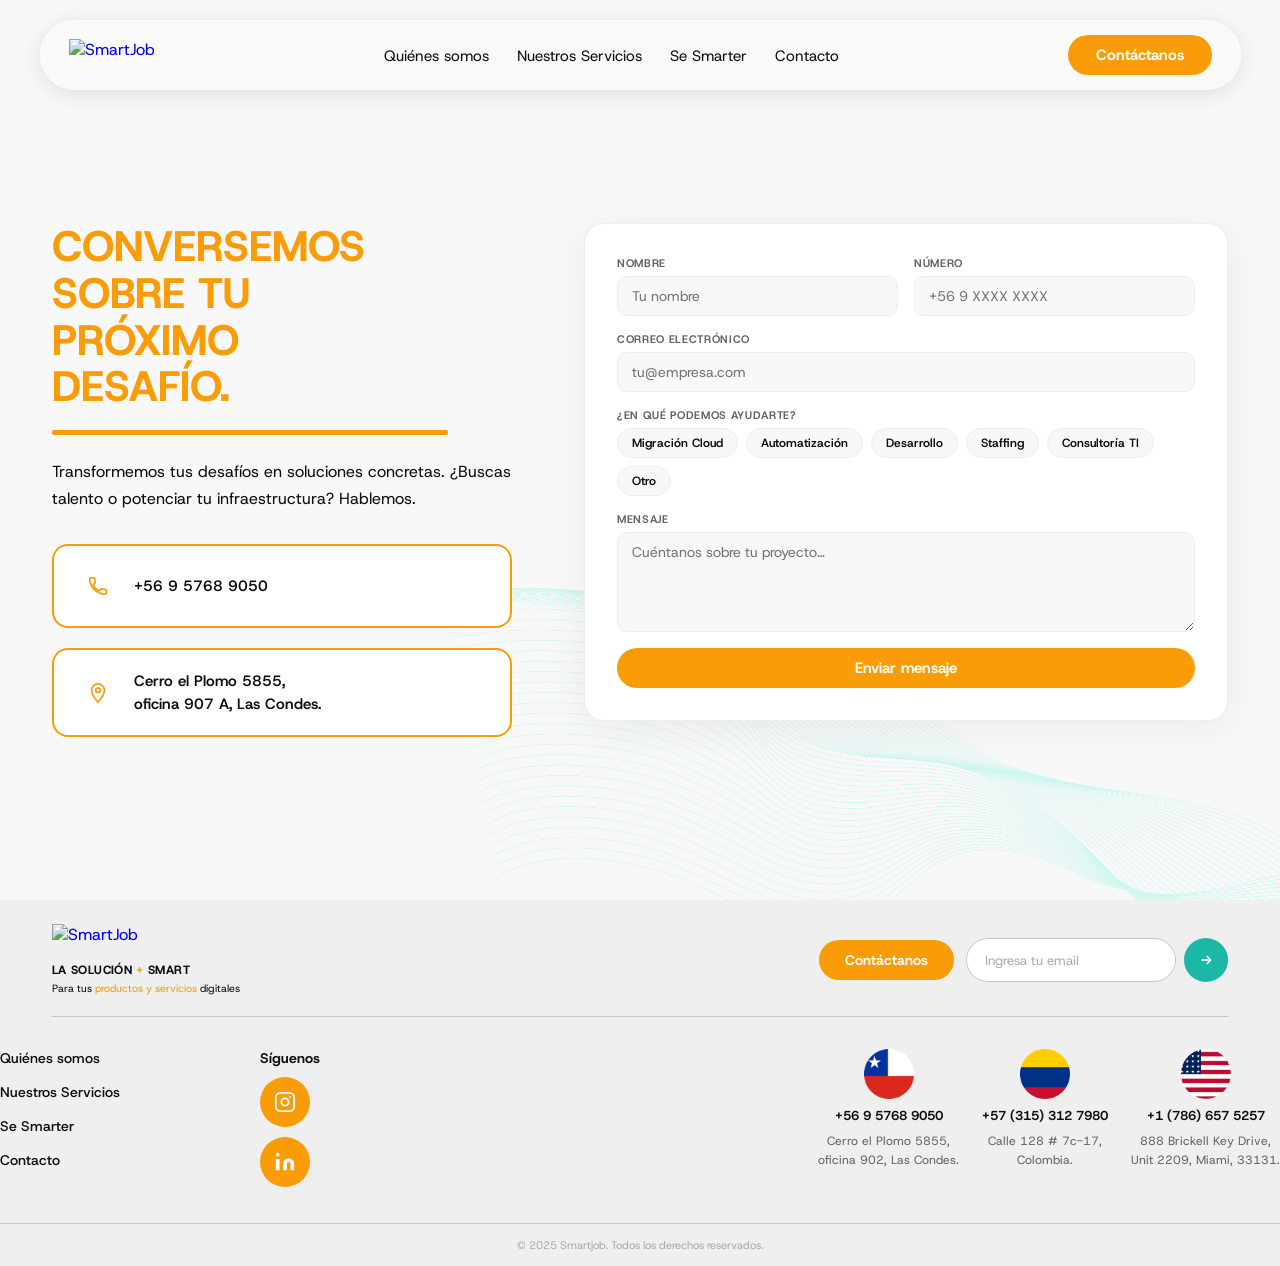
==== contacto.html @ ccac0237 "Reemplaza logo Smartjob por versión vectorizada en todas las páginas Co-Authored-By: Claude Sonnet 4" ====
<!DOCTYPE html>
<html lang="es">
<head>
  <meta charset="UTF-8" />
  <meta name="viewport" content="width=device-width, initial-scale=1.0" />
  <title>Contacto — Smartjob</title>
  <link rel="preconnect" href="https://fonts.googleapis.com" />
  <link rel="preconnect" href="https://fonts.gstatic.com" crossorigin />
  <link href="https://fonts.googleapis.com/css2?family=Host+Grotesk:wght@400;500;600;700;800&family=Montserrat:wght@600;700&display=swap" rel="stylesheet" />
  <link rel="icon" type="image/svg+xml" href="assets/img/smartjob%20logo%201%20%5BVectorized%5D.svg" />
  <link rel="stylesheet" href="css/style.css" />
</head>
<body>

  <!-- ══ NAV ══ -->
  <header class="nav-wrapper">
    <nav class="nav-pill scrolled" id="navbar">
      <a href="index.html" class="logo-link">
        <img src="assets/img/smartjob%20logo%201%20%5BVectorized%5D.svg" alt="SmartJob" class="logo-img" />
      </a>
      <ul class="nav-links">
        <li><a href="index.html#quienes" class="nav-a">Quiénes somos</a></li>
        <li><a href="servicios.html"       class="nav-a">Nuestros Servicios</a></li>
        <li><a href="se-smarter.html"     class="nav-a">Se Smarter</a></li>
        <li><a href="contacto.html"        class="nav-a fw-700 c-orange">Contacto</a></li>
      </ul>
      <a href="contacto.html" class="btn-orange">Contáctanos</a>
      <button class="hamburger" id="menu-toggle" aria-label="Menú">
        <span></span><span></span><span></span>
      </button>
    </nav>
  </header>

  <div class="mobile-menu" id="mobile-menu" hidden>
    <a href="index.html#quienes"  class="mobile-a">Quiénes somos</a>
    <a href="servicios.html"       class="mobile-a">Nuestros Servicios</a>
    <a href="se-smarter.html"     class="mobile-a">Se Smarter</a>
    <a href="contacto.html"        class="mobile-a c-orange fw-700">Contacto</a>
    <a href="contacto.html"        class="btn-orange">Contáctanos</a>
  </div>

  <!-- ══ CONTACTO MAIN ════════════════════════════════════════
       Figma: 188:75 — Contacto (1440×1370)
       Two-column: left info + right form
  ═══════════════════════════════════════════════════════════ -->
  <main class="contacto-page">
    <img src="assets/img/hero-deco-teal.png" class="contacto-wave contacto-wave--teal" alt="" aria-hidden="true" />

    <div class="contacto-inner container">
      <div class="contacto-grid">

        <!-- Columna izquierda: título + datos -->
        <div class="contacto-left">
          <h1 class="section-title reveal">
            CONVERSEMOS<br>SOBRE TU<br>PRÓXIMO<br>DESAFÍO.
          </h1>
          <div class="orange-rule reveal"></div>
          <p class="body-text reveal">
            Transformemos tus desafíos en soluciones concretas.
            ¿Buscas talento o potenciar tu infraestructura? Hablemos.
          </p>

          <div class="contact-info-cards reveal">
            <div class="contact-info-card">
              <div class="contact-card-icon">
                <svg viewBox="0 0 24 24" fill="none" width="22" height="22">
                  <path d="M6.6 10.8c1.4 2.8 3.8 5.1 6.6 6.6l2.2-2.2c.3-.3.7-.4 1-.2 1.1.4 2.3.6 3.6.6.6 0 1 .4 1 1V20c0 .6-.4 1-1 1C10.6 21 3 13.4 3 4c0-.6.4-1 1-1h3.5c.6 0 1 .4 1 1 0 1.3.2 2.5.6 3.6.1.3 0 .7-.2 1L6.6 10.8z" stroke="#F99C08" stroke-width="1.8" stroke-linecap="round" stroke-linejoin="round"/>
                </svg>
              </div>
              <span class="contact-card-text">+56 9 5768 9050</span>
            </div>
            <div class="contact-info-card">
              <div class="contact-card-icon">
                <svg viewBox="0 0 24 24" fill="none" width="22" height="22">
                  <path d="M12 2C8.13 2 5 5.13 5 9c0 5.25 7 13 7 13s7-7.75 7-13c0-3.87-3.13-7-7-7zm0 9.5c-1.38 0-2.5-1.12-2.5-2.5S10.62 6.5 12 6.5s2.5 1.12 2.5 2.5S13.38 11.5 12 11.5z" stroke="#F99C08" stroke-width="1.8" stroke-linecap="round" stroke-linejoin="round"/>
                </svg>
              </div>
              <span class="contact-card-text">Cerro el Plomo 5855,<br>oficina 907 A, Las Condes.</span>
            </div>
          </div>
        </div>

        <!-- Columna derecha: formulario -->
        <div class="contacto-form-wrap reveal">
          <div class="form-card">
            <form id="contact-form">

              <div class="field-row">
                <div class="field">
                  <label class="label">Nombre</label>
                  <input type="text" class="input" placeholder="Tu nombre" />
                </div>
                <div class="field">
                  <label class="label">Número</label>
                  <input type="tel" class="input" placeholder="+56 9 XXXX XXXX" />
                </div>
              </div>

              <div class="field">
                <label class="label">Correo electrónico</label>
                <input type="email" class="input" placeholder="tu@empresa.com" />
              </div>

              <div class="field">
                <label class="label">¿En qué podemos ayudarte?</label>
                <div class="checkbox-grid">
                  <label class="chip"><input type="checkbox" hidden /><span>Migración Cloud</span></label>
                  <label class="chip"><input type="checkbox" hidden /><span>Automatización</span></label>
                  <label class="chip"><input type="checkbox" hidden /><span>Desarrollo</span></label>
                  <label class="chip"><input type="checkbox" hidden /><span>Staffing</span></label>
                  <label class="chip"><input type="checkbox" hidden /><span>Consultoría TI</span></label>
                  <label class="chip"><input type="checkbox" hidden /><span>Otro</span></label>
                </div>
              </div>

              <div class="field">
                <label class="label">Mensaje</label>
                <textarea class="input textarea" placeholder="Cuéntanos sobre tu proyecto…"></textarea>
              </div>

              <button type="submit" class="btn-orange btn-full">Enviar mensaje</button>

            </form>
          </div>
        </div>

      </div>
    </div>
  </main>

  <!-- ══ FOOTER ══ -->
  <footer class="footer-v2">

    <div class="fv2-top">
      <div class="container fv2-top-inner">

        <!-- Logo + tagline -->
        <div class="fv2-logo-block">
          <a href="index.html" class="fv2-logo-link">
            <img src="assets/img/smartjob%20logo%201%20%5BVectorized%5D.svg" alt="SmartJob" class="fv2-logo-img" />
          </a>
          <p class="fv2-tagline1">LA SOLUCIÓN <span class="c-orange">+</span> SMART</p>
          <p class="fv2-tagline2">Para tus <span class="c-orange">productos y servicios</span> digitales</p>
        </div>

        <!-- Contáctanos + email -->
        <div class="fv2-actions">
          <a href="contacto.html" class="fv2-btn-contacta">Contáctanos</a>
          <form class="fv2-email-form" id="newsletter-form">
            <input type="email" placeholder="Ingresa tu email" />
            <button type="submit" aria-label="Enviar">
              <svg viewBox="0 0 24 24" fill="none" stroke="currentColor" stroke-width="2.5" width="16" height="16"><line x1="5" y1="12" x2="19" y2="12"/><polyline points="13 6 19 12 13 18"/></svg>
            </button>
          </form>
        </div>

      </div>
    </div>

    <div class="fv2-divider"></div>

    <div class="container fv2-bottom">

      <!-- Nav -->
      <nav class="fv2-nav">
        <a href="index.html#quienes">Quiénes somos</a>
        <a href="servicios.html">Nuestros Servicios</a>
        <a href="se-smarter.html">Se Smarter</a>
        <a href="contacto.html">Contacto</a>
      </nav>

      <!-- Síguenos -->
      <div class="fv2-social">
        <p class="fv2-siguenos">Síguenos</p>
        <a href="https://www.instagram.com/smartjob_ti/" target="_blank" rel="noopener" aria-label="Instagram" class="fv2-social-btn">
          <svg viewBox="0 0 24 24" fill="none" stroke="currentColor" stroke-width="2" width="22" height="22"><rect x="2" y="2" width="20" height="20" rx="5"/><circle cx="12" cy="12" r="4"/><circle cx="17.5" cy="6.5" r="1" fill="currentColor" stroke="none"/></svg>
        </a>
        <a href="https://www.linkedin.com/company/smartjob-tech/posts/?feedView=all" target="_blank" rel="noopener" aria-label="LinkedIn" class="fv2-social-btn">
          <svg viewBox="0 0 24 24" fill="currentColor" width="22" height="22"><path d="M16 8a6 6 0 0 1 6 6v7h-4v-7a2 2 0 0 0-2-2 2 2 0 0 0-2 2v7h-4v-7a6 6 0 0 1 6-6z"/><rect x="2" y="9" width="4" height="12"/><circle cx="4" cy="4" r="2"/></svg>
        </a>
      </div>

      <!-- Oficinas -->
      <div class="fv2-offices">
        <div class="fv2-office">
          <img src="assets/img/Mask group.png" alt="Chile" class="fv2-flag" />
          <p class="fv2-phone">+56 9 5768 9050</p>
          <p class="fv2-addr">Cerro el Plomo 5855,<br>oficina 902, Las Condes.</p>
        </div>
        <div class="fv2-office">
          <img src="assets/img/Mask group-2.png" alt="Colombia" class="fv2-flag" />
          <p class="fv2-phone">+57 (315) 312 7980</p>
          <p class="fv2-addr">Calle 128 # 7c-17,<br>Colombia.</p>
        </div>
        <div class="fv2-office">
          <img src="assets/img/Mask group-1.png" alt="USA" class="fv2-flag" />
          <p class="fv2-phone">+1 (786) 657 5257</p>
          <p class="fv2-addr">888 Brickell Key Drive,<br>Unit 2209, Miami, 33131.</p>
        </div>
      </div>

    </div>

    <div class="fv2-copy">
      <div class="container">
        <p>© 2025 Smartjob. Todos los derechos reservados.</p>
      </div>
    </div>

  </footer>

  <script src="js/main.js"></script>
</body>
</html>
---- css/style.css ----
/* ═══════════════════════════════════════════════════════════
   Smartjob.cl — Fiel al diseño Figma WIREFRAME 188:5
   Tokens: Host Grotesk + Montserrat | #F99C08 | #1BB9A5
   ═══════════════════════════════════════════════════════════ */

/* ─── Reset ─── */
*, *::before, *::after { box-sizing: border-box; margin: 0; padding: 0; }
html { scroll-behavior: smooth; }
body {
  font-family: 'Host Grotesk', sans-serif;
  color: #0F0F0F;
  background: #fff;
  overflow-x: hidden;
}
img { display: block; max-width: 100%; }
a { text-decoration: none; }
ul { list-style: none; }
::selection { background: #F99C08; color: #fff; }

/* ─── Tokens ─── */
:root {
  --orange:   #F99C08;
  --teal:     #1BB9A5;
  --dark:     #0F0F0F;
  --muted:    #646466;
  --offwhite: #F8F8F8;
  --border:   #EEEEEE;
}

/* ─── Utilities ─── */
.c-orange  { color: var(--orange); }
.c-teal    { color: var(--teal); }
.fw-700    { font-weight: 700; }
.fw-800    { font-weight: 800; }
.text-center { text-align: center; }

/* ─── Container ─── */
.container {
  max-width: 1336px;
  margin-inline: auto;
  padding-inline: 52px;
}
@media (max-width: 768px) {
  .container { padding-inline: 20px; }
}

/* ─── Section ─── */
.section { padding-block: 56px; }
.section--offwhite { background: var(--offwhite); }
.section--partners { padding-block: 60px; }
.section--conectemos { padding-block: 60px; }

/* ─── Orange rule ─── */
.orange-rule {
  width: 396px;
  max-width: 100%;
  height: 5px;
  background: var(--orange);
  border-radius: 2px;
  margin-block: 20px 24px;
}

/* ─── Section title: Host Grotesk ExtraBold 800 48px ─── */
.section-title {
  font-family: 'Host Grotesk', sans-serif;
  font-weight: 800;
  font-size: clamp(28px, 3.33vw, 48px);
  line-height: 1.1;
  text-transform: uppercase;
  color: var(--orange);
}

/* ─── Body text ─── */
.body-text {
  font-family: 'Host Grotesk', sans-serif;
  font-weight: 400;
  font-size: clamp(15px, 1.25vw, 18px);
  color: var(--dark);
  line-height: 1.65;
}

/* ══════════════════════════════════════════════════════════
   BUTTONS
══════════════════════════════════════════════════════════ */
.btn-orange {
  display: inline-flex;
  align-items: center;
  justify-content: center;
  background: var(--orange);
  color: #fff;
  font-family: 'Host Grotesk', sans-serif;
  font-weight: 700;
  font-size: 15px;
  padding: 10px 28px;
  border-radius: 100px;
  border: none;
  cursor: pointer;
  white-space: nowrap;
  transition: background .2s, transform .2s, box-shadow .2s;
}
.btn-orange:hover {
  background: #D1830A;
  transform: translateY(-2px);
  box-shadow: 0 6px 20px rgba(249,156,8,.35);
}
.btn-full { width: 100%; }

.btn-white-pill {
  display: inline-flex;
  align-items: center;
  justify-content: center;
  background: #fff;
  color: var(--dark);
  font-family: 'Host Grotesk', sans-serif;
  font-weight: 700;
  font-size: 14px;
  padding: 8px 24px;
  border-radius: 100px;
  border: none;
  cursor: pointer;
  transition: background .2s, color .2s;
  align-self: flex-start;
}
.btn-white-pill:hover { background: var(--dark); color: #fff; }

.btn-orange-outline {
  display: inline-flex;
  align-items: center;
  justify-content: center;
  background: transparent;
  color: #fff;
  font-family: 'Host Grotesk', sans-serif;
  font-weight: 700;
  font-size: 15px;
  padding: 10px 28px;
  border-radius: 100px;
  border: 2px solid #fff;
  cursor: pointer;
  white-space: nowrap;
  transition: background .2s, color .2s;
}
.btn-orange-outline:hover { background: #fff; color: var(--dark); }

/* ══════════════════════════════════════════════════════════
   NAV — pill flotante, frosted glass
   Figma: w=1201, h=70, y=36, r=100px, fill=rgba(255,255,255,0.2)
══════════════════════════════════════════════════════════ */
.nav-wrapper {
  position: fixed;
  top: 0; left: 0; right: 0;
  z-index: 100;
  display: flex;
  justify-content: center;
  padding-top: 20px;
  pointer-events: none;
}
.nav-pill {
  pointer-events: all;
  display: flex;
  align-items: center;
  gap: 32px;
  width: min(1201px, calc(100% - 48px));
  height: 70px;
  padding-inline: 28px;
  background: rgba(255,255,255,.20);
  backdrop-filter: blur(12px);
  -webkit-backdrop-filter: blur(12px);
  border-radius: 100px;
  border: 1px solid rgba(255,255,255,.50);
  box-shadow: 0 4px 24px rgba(0,0,0,.10);
  transition: background .3s, box-shadow .3s;
}
.nav-pill.scrolled {
  background: rgba(255,255,255,.96);
  box-shadow: 0 4px 32px rgba(0,0,0,.14);
}

/* Logo */
.logo-link { display: flex; align-items: center; flex-shrink: 0; }
.logo-img  { height: 32px; width: auto; display: block; }

/* Nav links */
.nav-links {
  display: flex;
  align-items: center;
  gap: 28px;
  flex: 1;
  justify-content: center;
}
.nav-a {
  font-family: 'Host Grotesk', sans-serif;
  font-size: 15px;
  font-weight: 400;
  color: var(--dark);
  transition: color .2s;
  white-space: nowrap;
}
.nav-a:hover { color: var(--orange); }

/* Hamburger */
.hamburger {
  display: none;
  flex-direction: column;
  justify-content: center;
  align-items: center;
  gap: 5px;
  background: none;
  border: none;
  cursor: pointer;
  padding: 4px;
  margin-left: auto;
}
.hamburger span {
  display: block;
  width: 22px; height: 2px;
  background: var(--dark);
  border-radius: 2px;
  transition: all .3s;
}

/* ══════════════════════════════════════════════════════════
   MOBILE MENU
══════════════════════════════════════════════════════════ */
.mobile-menu {
  position: fixed;
  top: 0; left: 0; right: 0;
  z-index: 99;
  background: rgba(255,255,255,.97);
  backdrop-filter: blur(16px);
  padding: 100px 24px 32px;
  display: flex;
  flex-direction: column;
  gap: 20px;
  box-shadow: 0 8px 32px rgba(0,0,0,.12);
}
.mobile-menu[hidden] { display: none; }
.mobile-a {
  font-family: 'Host Grotesk', sans-serif;
  font-size: 18px;
  font-weight: 600;
  color: var(--dark);
  transition: color .2s;
}
.mobile-a:hover { color: var(--orange); }

/* ══════════════════════════════════════════════════════════
   HERO — Inicio (1440×4589)
   Waves son PNG/RGBA transparentes — no necesitan blend mode
   Contenido en el lado derecho, empieza en 46.9% del canvas
══════════════════════════════════════════════════════════ */
.hero {
  position: relative;
  min-height: 100vh;
  background: #fff;
  overflow: hidden;
  display: flex;
  align-items: center;
}

/* Waves — PNG transparentes, se posicionan como en Figma */
.hero-wave {
  position: absolute;
  pointer-events: none;
  /* Sin mix-blend-mode: las imágenes son RGBA con fondo transparente */
}
/* Orange wave: x=-134, y=19, w=1643 → porcentaje de 1440px */
.hero-wave--orange {
  left: -9.3%;
  top: 1.9%;
  width: 114%;
  height: auto;
  opacity: .9;
}
/* Teal wave: x=-269, y=490, w=1818 */
.hero-wave--teal {
  left: -18.7%;
  top: 50%;
  width: 126%;
  height: auto;
  opacity: .85;
}

/* Hero content: x=676/1440 = 46.9% */
.hero-content {
  position: relative;
  z-index: 2;
  margin-left: 46.9%;
  padding: 130px 52px 64px 48px;
  max-width: 760px;
}

/* Orange rule: w=540, h=5 */
.hero-rule {
  width: 540px;
  max-width: 100%;
  height: 5px;
  background: var(--orange);
  border-radius: 2px;
  margin-bottom: 24px;
}

/* Headline: Host Grotesk ExtraBold 800, 48px, uppercase */
.hero-h1 {
  font-family: 'Host Grotesk', sans-serif;
  font-weight: 800;
  font-size: clamp(32px, 3.33vw, 48px);
  line-height: 1.1;
  color: var(--dark);
  text-transform: uppercase;
  margin-bottom: 24px;
}

/* Sub: Host Grotesk Regular 400, 24px */
.hero-sub {
  font-family: 'Host Grotesk', sans-serif;
  font-weight: 400;
  font-size: clamp(16px, 1.67vw, 24px);
  color: var(--dark);
  line-height: 1.5;
  margin-bottom: 32px;
}

/* Down-arrow indicator */
.hero-arrow {
  position: absolute;
  bottom: 36px;
  left: 50%;
  transform: translateX(-50%);
  animation: bounce 2s ease-in-out infinite;
  z-index: 3;
}
@keyframes bounce {
  0%, 100% { transform: translateX(-50%) translateY(0); }
  50%       { transform: translateX(-50%) translateY(8px); }
}

/* ══════════════════════════════════════════════════════════
   PAGE HERO — páginas internas (servicios.html)
══════════════════════════════════════════════════════════ */
.page-hero {
  position: relative;
  min-height: 52vh;
  background: #fff;
  overflow: hidden;
  display: flex;
  align-items: center;
  padding-top: 110px;
  padding-bottom: 60px;
}
.page-hero-wave {
  position: absolute;
  pointer-events: none;
  height: 140%;
  width: auto;
}
.page-hero-wave--orange {
  left: -8%;
  top: -20%;
  opacity: .85;
}
.page-hero-wave--teal {
  right: -8%;
  bottom: -20%;
  opacity: .75;
}
.page-hero-content {
  position: relative;
  z-index: 2;
  background: rgba(255,255,255,.55);
  backdrop-filter: blur(14px);
  -webkit-backdrop-filter: blur(14px);
  border-radius: 20px;
  padding: 40px 52px;
}
.page-hero-content .hero-h1 { margin-bottom: 16px; }
.page-hero-content .hero-sub { margin-bottom: 0; }

/* ══════════════════════════════════════════════════════════
   STATS — ¿Por qué elegirnos?
   Montserrat Bold 700, 90px, orange
══════════════════════════════════════════════════════════ */
.stats-grid {
  display: grid;
  grid-template-columns: repeat(4, 1fr);
  gap: 32px;
  margin-top: 56px;
}
.stat { text-align: left; }
.stat-num {
  font-family: 'Montserrat', sans-serif;
  font-weight: 700;
  font-size: clamp(52px, 6.25vw, 90px);
  color: var(--orange);
  line-height: 1;
  margin-bottom: 12px;
}
.stat-label {
  font-family: 'Montserrat', sans-serif;
  font-weight: 600;
  font-size: clamp(13px, 1.2vw, 18px);
  color: var(--dark);
  line-height: 1.35;
}

/* ══════════════════════════════════════════════════════════
   SERVICE CARDS — 392×549px, r=30px
   White top + orange bottom with scallop concave arch
══════════════════════════════════════════════════════════ */
.cards-grid {
  display: grid;
  grid-template-columns: repeat(3, 1fr);
  gap: 40px;
  margin-top: 48px;
}
.svc-card {
  border: 1px solid var(--orange);
  border-radius: 30px;
  overflow: hidden;
  background: #fff;
  box-shadow: 0 4px 4px rgba(0,0,0,.25);
  display: flex;
  flex-direction: column;
  transition: transform .3s, box-shadow .3s;
}
.svc-card:hover {
  transform: translateY(-6px);
  box-shadow: 0 12px 32px rgba(249,156,8,.20);
}

/* White top: ~110px */
.card-top {
  background: #fff;
  min-height: 110px;
  padding: 20px 24px 16px;
  display: flex;
  align-items: center;
  justify-content: space-between;
}
.svc-name {
  font-family: 'Host Grotesk', sans-serif;
  font-weight: 800;
  font-size: 28px;
  line-height: 1.15;
  color: var(--dark);
}
.card-deco {
  width: 56px; height: 56px;
  border-radius: 50%;
  display: flex;
  align-items: center;
  justify-content: center;
  flex-shrink: 0;
}
.card-deco--1 { background: rgba(249,156,8,.10); }
.card-deco--2 { background: rgba(27,185,165,.10); }
.card-deco--3 { background: rgba(249,156,8,.10); }

/* Orange bottom with scallop (convex arch of white at top) */
.card-bottom {
  flex: 1;
  background: var(--orange);
  display: flex;
  flex-direction: column;
  padding-bottom: 28px;
}
.card-bottom::before {
  content: '';
  display: block;
  height: 70px;
  background: #fff;
  border-radius: 0 0 50% 50% / 0 0 60px 60px;
  margin-bottom: -1px;
  flex-shrink: 0;
}
.card-text {
  font-family: 'Host Grotesk', sans-serif;
  font-weight: 700;
  font-size: 15px;
  color: #fff;
  line-height: 1.5;
  padding: 12px 24px 20px;
  flex: 1;
}
.card-bottom .btn-white-pill { margin-inline: 24px; }

/* ══════════════════════════════════════════════════════════
   SERVICES GRID — index.html
══════════════════════════════════════════════════════════ */
.services-grid {
  display: flex;
  gap: 24px;
  justify-content: space-between;
  flex-wrap: wrap;
  margin-top: 48px;
}
.service-card {
  flex: 1 1 calc(33.333% - 24px);
  max-width: 380px;
  background: #fff;
  border-radius: 30px;
  overflow: hidden;
  box-shadow: 0 4px 4px rgba(0,0,0,.25);
  display: flex;
  flex-direction: column;
  transition: transform .3s, box-shadow .3s;
  padding: 28px 28px 28px;
}
.service-card:hover {
  transform: translateY(-6px);
  box-shadow: 0 12px 32px rgba(249,156,8,.20);
}
.svc-card-icon-wrap {
  width: 60px;
  height: 60px;
  background: var(--orange);
  border-radius: 16px;
  display: flex;
  align-items: center;
  justify-content: center;
  padding: 13px;
  margin-bottom: 20px;
  flex-shrink: 0;
}
.svc-card-icon-wrap img {
  width: 100%;
  height: 100%;
  object-fit: contain;
  filter: brightness(0) invert(1);
}
.service-card-img {
  width: 100%;
  max-width: 320px;
  height: auto;
  margin: 0 auto 20px;
  display: block;
}
.service-header {
  display: flex;
  align-items: center;
  gap: 18px;
  margin-bottom: 16px;
}
.service-icon {
  width: 56px;
  height: 56px;
  flex-shrink: 0;
}
.service-title {
  font-family: 'Host Grotesk', sans-serif;
  font-weight: 800;
  font-size: 26px;
  color: var(--dark);
  margin: 0 0 14px;
}
.service-desc {
  font-family: 'Host Grotesk', sans-serif;
  font-weight: 400;
  font-size: 15px;
  color: var(--dark);
  line-height: 1.55;
  margin: 0 0 24px;
  flex: 1;
}
.service-card .btn-orange {
  align-self: flex-start;
}

@media (max-width: 1120px) {
  .service-card { flex: 1 1 calc(50% - 24px); }
}

@media (max-width: 780px) {
  .service-card { flex: 1 1 100%; max-width: 100%; }
}

/* ══════════════════════════════════════════════════════════
   SERVICE DETAIL — two-col layout (servicios.html)
══════════════════════════════════════════════════════════ */
.svc-detail {
  display: grid;
  grid-template-columns: 1fr 1fr;
  gap: 64px;
  align-items: center;
}
.svc-detail--reverse .svc-detail__text { order: 2; }
.svc-detail--reverse .svc-detail__visual { order: 1; }
.svc-detail__text { display: flex; flex-direction: column; }

/* Service badge */
.svc-badge {
  display: inline-block;
  font-family: 'Host Grotesk', sans-serif;
  font-weight: 700;
  font-size: 13px;
  color: var(--orange);
  background: rgba(249,156,8,.10);
  border: 1px solid var(--orange);
  border-radius: 100px;
  padding: 4px 14px;
  letter-spacing: .04em;
  text-transform: uppercase;
  align-self: flex-start;
}
.svc-badge--teal {
  color: var(--teal);
  background: rgba(27,185,165,.10);
  border-color: var(--teal);
}

/* Tech chips grid */
.tech-grid {
  display: flex;
  flex-wrap: wrap;
  gap: 10px;
}
.tech-chip {
  display: inline-block;
  font-family: 'Host Grotesk', sans-serif;
  font-size: 13px;
  font-weight: 600;
  color: var(--dark);
  background: #fff;
  border: 1.5px solid var(--border);
  border-radius: 100px;
  padding: 6px 16px;
  transition: border-color .2s, background .2s;
}
.tech-chip:hover { border-color: var(--orange); background: rgba(249,156,8,.06); }

/* Bullet list */
.bullet-list { display: flex; flex-direction: column; gap: 10px; }
.bullet-list li {
  font-family: 'Host Grotesk', sans-serif;
  font-size: 15px;
  color: var(--dark);
  padding-left: 20px;
  position: relative;
  line-height: 1.5;
}
.bullet-list li::before {
  content: '';
  position: absolute;
  left: 0; top: 7px;
  width: 8px; height: 8px;
  border-radius: 50%;
  background: var(--orange);
}

/* ══════════════════════════════════════════════════════════
   PARTNERS BANNER — w=1336, h=392, r=30px
   Left 72.5% teal | Right 27.5% white
══════════════════════════════════════════════════════════ */
.partners-card {
  display: flex;
  min-height: 392px;
  border-radius: 30px;
  overflow: hidden;
  box-shadow: 0 4px 12px rgba(0,0,0,.08);
}
.partners-left {
  flex: 0 0 72.5%;
  background: var(--teal);
  padding: 60px 56px;
  display: flex;
  align-items: center;
}
.partners-h2 {
  font-family: 'Host Grotesk', sans-serif;
  font-weight: 800;
  font-size: clamp(20px, 2.5vw, 36px);
  color: #fff;
  line-height: 1.25;
  text-transform: uppercase;
  max-width: 680px;
}
.partners-right {
  flex: 1;
  background: #fff;
  display: flex;
  flex-direction: column;
  align-items: center;
  justify-content: center;
  gap: 28px;
  padding: 32px 24px;
}
.partner-logo { max-width: 160px; width: 100%; object-fit: contain; }

/* ══════════════════════════════════════════════════════════
   RED DE IMPACTO — two-col
══════════════════════════════════════════════════════════ */
.impact-grid {
  display: grid;
  grid-template-columns: 1fr 1fr;
  gap: 60px;
  align-items: center;
}
.impact-left { display: flex; flex-direction: column; }
.impact-left .section-title { margin-bottom: 0; }
.impact-left .body-text { margin-bottom: 32px; }

.country-list { display: flex; flex-direction: column; gap: 18px; }
.country { display: flex; align-items: flex-start; gap: 14px; }
.flag {
  width: 48px; height: 48px;
  border-radius: 50%;
  object-fit: cover;
  flex-shrink: 0;
  box-shadow: 0 2px 8px rgba(0,0,0,.15);
}
.country-phone {
  font-family: 'Host Grotesk', sans-serif;
  font-weight: 700;
  font-size: 15px;
  color: var(--dark);
  margin-bottom: 2px;
}
.country-addr {
  font-family: 'Host Grotesk', sans-serif;
  font-size: 13px;
  color: var(--muted);
  line-height: 1.4;
}

.impact-right { position: relative; }
.map-wrapper { position: relative; }
.world-map { width: 100%; height: auto; display: block; }
.map-pin {
  position: absolute;
  width: 40px; height: 40px;
  border-radius: 50%;
  object-fit: cover;
  border: 2px solid #fff;
  box-shadow: 0 2px 8px rgba(0,0,0,.20);
}

/* ══════════════════════════════════════════════════════════
   CONECTEMOS CTA — teal card, r=30px
══════════════════════════════════════════════════════════ */
.conectemos-card {
  display: flex;
  align-items: center;
  gap: 32px;
  background: var(--teal);
  border-radius: 30px;
  padding: 48px 56px;
  box-shadow: 0 4px 12px rgba(0,0,0,.10);
}
.conectemos-icon {
  width: 80px; height: 80px;
  object-fit: contain;
  flex-shrink: 0;
}
.conectemos-card > div { flex: 1; }
.conectemos-h2 {
  font-family: 'Host Grotesk', sans-serif;
  font-weight: 800;
  font-size: clamp(20px, 2.22vw, 32px);
  color: #fff;
  line-height: 1.2;
  text-transform: uppercase;
  margin-bottom: 8px;
}
.conectemos-sub {
  font-family: 'Host Grotesk', sans-serif;
  font-weight: 400;
  font-size: 16px;
  color: rgba(255,255,255,.85);
}

/* ══════════════════════════════════════════════════════════
   SE SMARTER PAGE — 188:73 (1440×1265)
   Fondo blanco + wave deco + card centrada glass
══════════════════════════════════════════════════════════ */
.smarter-page {
  position: relative;
  min-height: 100vh;
  background: #fff;
  overflow: hidden;
  display: flex;
  align-items: center;
  padding-block: 140px 80px;
}

/* Waves de fondo */
.smarter-wave {
  position: absolute;
  pointer-events: none;
}
/* Orange wave: x=-479, posicionado a la izquierda */
.smarter-wave--orange {
  left: -33.2%;
  top: 8%;
  width: 114%;
  opacity: .6;
}
.smarter-wave--teal {
  right: -20%;
  bottom: 0;
  width: 90%;
  opacity: .5;
}

.smarter-inner {
  position: relative;
  z-index: 2;
  display: flex;
  flex-direction: column;
  align-items: center;
  width: 100%;
}

/* Título: Host Grotesk Bold 700 48px — centrado */
.smarter-title {
  font-family: 'Host Grotesk', sans-serif;
  font-weight: 700;
  font-size: clamp(32px, 3.33vw, 48px);
  color: var(--dark);
  text-align: center;
  line-height: 1.1;
}

/* Orange rule centrada */
.smarter-rule {
  width: 540px;
  max-width: 90%;
  height: 5px;
  background: var(--orange);
  border-radius: 2px;
  margin-block: 16px 20px;
}

/* Subtitle centrado */
.smarter-sub {
  font-family: 'Host Grotesk', sans-serif;
  font-weight: 500;
  font-size: clamp(16px, 1.67vw, 24px);
  color: var(--dark);
  text-align: center;
  max-width: 640px;
  line-height: 1.5;
  margin-bottom: 40px;
}

/* Glass card: x=255, y=216, w=932, h≈548
   bg: rgba(248,248,248,0.8), r=30px */
.smarter-card {
  width: 932px;
  max-width: 100%;
  background: rgba(248,248,248,.85);
  border-radius: 30px;
  box-shadow: 0 4px 4px rgba(0,0,0,.25);
  backdrop-filter: blur(10px);
  -webkit-backdrop-filter: blur(10px);
  padding: 40px 48px;
}

/* Form layout centrada */
.smarter-card form { display: flex; flex-direction: column; gap: 20px; }

.smarter-field { display: flex; flex-direction: column; gap: 8px; }

.smarter-label {
  font-family: 'Host Grotesk', sans-serif;
  font-weight: 700;
  font-size: 16px;
  color: var(--dark);
}

/* Input estilo Figma: border 1px solid orange, r=50px (pill), h=64 */
.smarter-input {
  width: 100%;
  height: 52px;
  border: 1.5px solid rgba(249,156,8,.40);
  border-radius: 50px;
  padding: 0 24px;
  font-family: 'Host Grotesk', sans-serif;
  font-size: 15px;
  color: var(--dark);
  background: rgba(255,255,255,.5);
  outline: none;
  transition: border-color .2s, box-shadow .2s, background .2s;
}
.smarter-input:focus {
  border-color: var(--orange);
  box-shadow: 0 0 0 3px rgba(249,156,8,.15);
  background: #fff;
}

/* File input styled */
.smarter-file-label {
  display: flex;
  align-items: center;
  gap: 12px;
  height: 52px;
  border: 1.5px dashed rgba(249,156,8,.50);
  border-radius: 50px;
  padding: 0 24px;
  cursor: pointer;
  color: var(--muted);
  font-family: 'Host Grotesk', sans-serif;
  font-size: 14px;
  background: rgba(255,255,255,.4);
  transition: border-color .2s, background .2s;
}
.smarter-file-label:hover { border-color: var(--orange); background: rgba(249,156,8,.04); }
.smarter-file { position: absolute; opacity: 0; width: 0; height: 0; }
.smarter-file-text { flex: 1; }

/* Submit button centrado */
.smarter-submit {
  align-self: center;
  min-width: 200px;
  height: 45px;
  font-size: 16px;
}

/* ══════════════════════════════════════════════════════════
   CONTACTO PAGE — 188:75 (1440×1370)
══════════════════════════════════════════════════════════ */
.contacto-page {
  position: relative;
  min-height: 100vh;
  background: var(--offwhite);
  overflow: hidden;
  display: flex;
  align-items: center;
  padding-block: 140px 80px;
}
.contacto-wave {
  position: absolute;
  pointer-events: none;
}
.contacto-wave--teal {
  right: -15%;
  bottom: -10%;
  width: 80%;
  opacity: .3;
}

.contacto-inner {
  position: relative;
  z-index: 2;
  width: 100%;
}

.contacto-grid {
  display: grid;
  grid-template-columns: 1fr 1.4fr;
  gap: 72px;
  align-items: start;
}

.contacto-left { display: flex; flex-direction: column; }
.contacto-left .section-title { margin-bottom: 0; }
.contacto-left .body-text { margin-bottom: 0; }
.contact-info { display: flex; flex-direction: column; }

/* Contact info cards (Figma: Frame 17 + Frame 19 inside Contacto formulario) */
.contact-info-cards {
  display: flex;
  flex-direction: column;
  gap: 20px;
  margin-top: 32px;
}
.contact-info-card {
  display: flex;
  align-items: center;
  gap: 16px;
  background: #fff;
  border: 2.5px solid var(--orange);
  border-radius: 16px;
  padding: 20px 24px;
}
.contact-card-icon {
  display: flex;
  align-items: center;
  justify-content: center;
  flex-shrink: 0;
  width: 40px;
  height: 40px;
}
.contact-card-text {
  font-family: 'Host Grotesk', sans-serif;
  font-weight: 600;
  font-size: 15px;
  color: var(--dark);
  line-height: 1.5;
}

.contacto-form-wrap {}

/* ══════════════════════════════════════════════════════════
   FORMS (shared between pages)
══════════════════════════════════════════════════════════ */
.form-card {
  background: #fff;
  border: 1px solid var(--border);
  border-radius: 20px;
  padding: 32px;
  box-shadow: 0 8px 40px rgba(0,0,0,.06);
}
form { display: flex; flex-direction: column; gap: 16px; }
.field { display: flex; flex-direction: column; gap: 6px; }
.field-row { display: grid; grid-template-columns: 1fr 1fr; gap: 16px; }
.label {
  font-family: 'Host Grotesk', sans-serif;
  font-size: 11px;
  font-weight: 700;
  color: var(--muted);
  letter-spacing: .06em;
  text-transform: uppercase;
}
.input {
  width: 100%;
  border: 1.5px solid var(--border);
  border-radius: 10px;
  padding: 10px 14px;
  font-size: 14px;
  font-family: 'Host Grotesk', sans-serif;
  color: var(--dark);
  background: var(--offwhite);
  outline: none;
  transition: border-color .2s, box-shadow .2s;
}
.input:focus {
  border-color: var(--orange);
  box-shadow: 0 0 0 3px rgba(249,156,8,.12);
  background: #fff;
}
.textarea { min-height: 100px; resize: vertical; }

/* Checkbox chips */
.checkbox-grid { display: flex; flex-wrap: wrap; gap: 8px; }
.chip { cursor: pointer; }
.chip span {
  display: block;
  padding: 6px 14px;
  border: 1.5px solid var(--border);
  border-radius: 100px;
  font-family: 'Host Grotesk', sans-serif;
  font-size: 12px;
  font-weight: 600;
  color: var(--dark);
  background: var(--offwhite);
  transition: all .2s;
  user-select: none;
}
.chip input:checked + span {
  border-color: var(--orange);
  background: var(--orange);
  color: #fff;
}
.chip:hover span { border-color: var(--orange); }

/* ══════════════════════════════════════════════════════════
   FOOTER V2 — replica fiel del PNG footer-full.png
══════════════════════════════════════════════════════════ */
.footer-v2 {
  background: #EFEFEF;
  font-family: 'Host Grotesk', sans-serif;
}

/* ── Top bar: logo-block izquierda | acciones derecha ── */
.fv2-top { padding: 24px 0 20px; }
.fv2-top-inner {
  display: flex;
  align-items: center;
  justify-content: space-between;
  gap: 24px;
}

/* Logo + tagline */
.fv2-logo-block {
  display: flex;
  flex-direction: column;
  gap: 5px;
  flex-shrink: 0;
}
.fv2-logo-link { display: flex; align-items: center; }
.fv2-logo-img  { height: 34px; width: auto; }

.fv2-tagline1 {
  font-size: 12px;
  font-weight: 800;
  color: var(--dark);
  text-transform: uppercase;
  letter-spacing: 0.03em;
  line-height: 1.2;
}
.fv2-tagline2 {
  font-size: 10.5px;
  font-weight: 400;
  color: var(--dark);
  line-height: 1.3;
}

/* Contáctanos + email form */
.fv2-actions {
  display: flex;
  align-items: center;
  gap: 12px;
}
.fv2-btn-contacta {
  display: inline-flex;
  align-items: center;
  padding: 11px 26px;
  background: var(--orange);
  color: #fff;
  font-family: 'Host Grotesk', sans-serif;
  font-weight: 700;
  font-size: 14px;
  border-radius: 100px;
  white-space: nowrap;
  transition: background .2s;
}
.fv2-btn-contacta:hover { background: #D1830A; }

.fv2-email-form {
  display: flex;
  flex-direction: row;
  align-items: center;
  gap: 8px;
}
.fv2-email-form input {
  height: 44px;
  border: 1.5px solid #C8C8C8;
  border-radius: 100px;
  padding-inline: 18px;
  background: #fff;
  font-family: 'Host Grotesk', sans-serif;
  font-size: 13px;
  color: var(--dark);
  width: 210px;
  outline: none;
  transition: border-color .2s;
}
.fv2-email-form input:focus { border-color: var(--teal); }
.fv2-email-form input::placeholder { color: #ABABAB; }
.fv2-email-form button {
  width: 44px;
  height: 44px;
  flex-shrink: 0;
  background: var(--teal);
  border: none;
  border-radius: 50%;
  display: flex;
  align-items: center;
  justify-content: center;
  cursor: pointer;
  color: #fff;
  transition: background .2s;
}
.fv2-email-form button:hover { background: #159588; }

/* ── Divider ── */
.fv2-divider {
  height: 1px;
  background: #C8C8C8;
  margin: 0 52px;
}

/* ── Bottom: nav | síguenos | oficinas ── */
.fv2-bottom {
  display: grid;
  grid-template-columns: 220px 160px 1fr;
  gap: 40px;
  padding: 32px 0 36px;
  align-items: start;
}

.fv2-nav {
  display: flex;
  flex-direction: column;
  gap: 16px;
}
.fv2-nav a {
  font-size: 14px;
  font-weight: 500;
  color: var(--dark);
  transition: color .2s;
}
.fv2-nav a:hover { color: var(--orange); }

/* Síguenos + iconos */
.fv2-social {
  display: flex;
  flex-direction: column;
  gap: 10px;
}
.fv2-siguenos {
  font-size: 14px;
  font-weight: 700;
  color: var(--dark);
}
.fv2-social-btn {
  display: flex;
  align-items: center;
  justify-content: center;
  width: 50px;
  height: 50px;
  border-radius: 50%;
  background: var(--orange);
  color: #fff;
  transition: background .2s, transform .2s;
  flex-shrink: 0;
}
.fv2-social-btn:hover { background: #D1830A; transform: scale(1.06); }

/* Oficinas */
.fv2-offices {
  display: flex;
  gap: 16px;
  justify-content: flex-end;
  align-items: flex-start;
}
.fv2-office {
  display: flex;
  flex-direction: column;
  align-items: center;
  gap: 8px;
  text-align: center;
  min-width: 140px;
}
.fv2-flag  { width: 50px; height: auto; }
.fv2-phone { font-size: 13px; font-weight: 700; color: var(--dark); }
.fv2-addr  { font-size: 12px; font-weight: 400; color: var(--muted); line-height: 1.55; }

/* ── Copyright ── */
.fv2-copy { border-top: 1px solid #C8C8C8; padding: 14px 0; }
.fv2-copy p { text-align: center; font-size: 11px; color: #ABABAB; }

/* ══════════════════════════════════════════════════════════
   SERVICE DETAIL PAGES (smart-staffing.html / smart-cloud.html)
   Figma: 242:1716 (Staffing, 1440×2398) / 242:1865 (Cloud, 1440×2221)
══════════════════════════════════════════════════════════ */

/* Hero section: full-width colored bg */
.svc-hero {
  position: relative;
  overflow: hidden;
  padding-top: 110px;
  padding-bottom: 0;
  min-height: 60vh;
  display: flex;
  align-items: center;
}
.svc-hero--teal { background: var(--teal); }
.svc-hero--orange { background: var(--orange); }

.svc-hero-wave {
  position: absolute;
  pointer-events: none;
  opacity: .25;
  left: -10%;
  top: -10%;
  width: 110%;
}

.svc-hero-inner {
  display: grid;
  grid-template-columns: 1fr 1fr;
  gap: 48px;
  align-items: center;
  padding-bottom: 60px;
  position: relative;
  z-index: 2;
}

.svc-hero-inner--white {
  background: #fff;
  border-radius: 40px;
  padding: 56px;
  box-shadow: 0 32px 80px rgba(0,0,0,.08);
  max-width: 1360px;
  margin: 0 auto;
}

.svc-hero-text {
  display: flex;
  flex-direction: column;
  gap: 20px;
}

/* Breadcrumb "← Nuestros Servicios" */
.svc-breadcrumb {
  font-family: 'Host Grotesk', sans-serif;
  font-size: 14px;
  font-weight: 600;
  color: rgba(255,255,255,.80);
  transition: color .2s;
  letter-spacing: .02em;
}
.svc-breadcrumb:hover { color: #fff; }
.svc-breadcrumb--dark { color: rgba(15,15,15,.70); }
.svc-breadcrumb--dark:hover { color: var(--dark); }

/* Service wordmark SVG */
.svc-wordmark {
  height: 56px;
  width: auto;
  max-width: 280px;
  /* SVG trae colores propios — en hero teal forzar blanco si es necesario */
  filter: brightness(0) invert(1);
}
.svc-wordmark--dark { filter: none; }

.svc-hero-sub {
  font-family: 'Host Grotesk', sans-serif;
  font-weight: 400;
  font-size: clamp(16px, 1.4vw, 20px);
  color: rgba(255,255,255,.90);
  line-height: 1.5;
}
.svc-hero-sub--dark { color: var(--dark); }

/* CTA button in hero: white solid */
.btn-white-solid {
  display: inline-flex;
  align-items: center;
  justify-content: center;
  background: #fff;
  color: var(--teal);
  font-family: 'Host Grotesk', sans-serif;
  font-weight: 700;
  font-size: 15px;
  padding: 10px 28px;
  border-radius: 100px;
  border: none;
  cursor: pointer;
  align-self: flex-start;
  transition: background .2s, transform .2s;
}
.btn-white-solid:hover { background: var(--offwhite); transform: translateY(-2px); }
.btn-white-solid--dark { color: var(--orange); }

.svc-hero-img {
  display: flex;
  justify-content: center;
  align-items: flex-end;
}
.svc-hero-photo {
  max-height: 480px;
  width: auto;
  object-fit: contain;
  filter: drop-shadow(0 16px 40px rgba(0,0,0,.20));
}

/* Description section two-col */
.svc-desc-grid {
  display: grid;
  grid-template-columns: 1fr 1fr;
  gap: 64px;
  align-items: center;
}
.svc-desc-left { display: flex; flex-direction: column; }
.svc-desc-left .section-title { margin-bottom: 0; }

/* Mini stat boxes */
.svc-stats-mini {
  display: flex;
  flex-direction: column;
  gap: 20px;
}
.svc-stat-mini {
  display: flex;
  align-items: center;
  gap: 20px;
  padding: 20px 24px;
  background: var(--offwhite);
  border-radius: 16px;
  border-left: 4px solid var(--orange);
}
.svc-stat-num {
  font-family: 'Montserrat', sans-serif;
  font-weight: 700;
  font-size: clamp(28px, 2.5vw, 36px);
  color: var(--orange);
  line-height: 1;
  flex-shrink: 0;
  min-width: 60px;
}
.svc-stat-label {
  font-family: 'Host Grotesk', sans-serif;
  font-size: 14px;
  font-weight: 600;
  color: var(--muted);
  line-height: 1.3;
}

/* Benefits section backgrounds */
.section--teal-light  { background: #E8FAF8; }
.section--orange-light { background: #FFF7E6; }

/* Benefits grid */
.benefits-grid {
  display: grid;
  grid-template-columns: repeat(4, 1fr);
  gap: 24px;
  margin-top: 48px;
}
.benefit-card {
  background: #fff;
  border-radius: 20px;
  padding: 28px 24px;
  box-shadow: 0 4px 16px rgba(0,0,0,.06);
  display: flex;
  flex-direction: column;
  gap: 16px;
  transition: transform .3s, box-shadow .3s;
}
.benefit-card:hover {
  transform: translateY(-4px);
  box-shadow: 0 10px 28px rgba(0,0,0,.10);
}
.benefit-icon {
  width: 52px; height: 52px;
  border-radius: 14px;
  display: flex;
  align-items: center;
  justify-content: center;
  flex-shrink: 0;
}
.benefit-icon--teal   { background: rgba(27,185,165,.12); }
.benefit-icon--orange { background: rgba(249,156,8,.12); }

.benefit-title {
  font-family: 'Host Grotesk', sans-serif;
  font-weight: 700;
  font-size: 16px;
  color: var(--dark);
  line-height: 1.35;
}

/* Process steps */
.process-steps {
  display: flex;
  align-items: flex-start;
  gap: 0;
  margin-top: 48px;
}
.process-step {
  flex: 1;
  display: flex;
  flex-direction: column;
  align-items: center;
  text-align: center;
  gap: 12px;
}
.process-num {
  font-family: 'Montserrat', sans-serif;
  font-weight: 700;
  font-size: 40px;
  color: var(--orange);
  line-height: 1;
}
.process-title {
  font-family: 'Host Grotesk', sans-serif;
  font-weight: 800;
  font-size: 18px;
  color: var(--dark);
  text-transform: uppercase;
}
.process-desc {
  font-family: 'Host Grotesk', sans-serif;
  font-size: 14px;
  color: var(--muted);
  line-height: 1.5;
  max-width: 180px;
}
.process-arrow {
  font-size: 28px;
  color: var(--border);
  margin-top: 16px;
  flex-shrink: 0;
  padding-inline: 8px;
}

/* Cloud platforms grid */
.cloud-grid {
  display: grid;
  grid-template-columns: repeat(6, 1fr);
  gap: 16px;
  margin-top: 48px;
}
.cloud-item {
  display: flex;
  flex-direction: column;
  align-items: center;
  gap: 10px;
  text-align: center;
}
.cloud-badge {
  width: 64px; height: 64px;
  border-radius: 16px;
  background: var(--orange);
  color: #fff;
  font-family: 'Montserrat', sans-serif;
  font-weight: 700;
  font-size: 13px;
  display: flex;
  align-items: center;
  justify-content: center;
}
.cloud-item p {
  font-family: 'Host Grotesk', sans-serif;
  font-size: 12px;
  color: var(--muted);
  font-weight: 500;
}

/* ── CTA strip (staffing / cloud) — imagen full-width + botón overlay ── */
.svc-cta-strip {
  position: relative;
  display: block;
  width: 100%;
  overflow: hidden;
}
.svc-cta-bg {
  display: block;
  width: 100%;
  height: auto;
}
.svc-cta-btn {
  position: absolute;
  top: 50%;
  right: 7%;
  transform: translateY(-50%);
  display: inline-flex;
  align-items: center;
  justify-content: center;
  background: #fff;
  color: var(--teal);
  font-family: 'Host Grotesk', sans-serif;
  font-weight: 700;
  font-size: 15px;
  padding: 12px 32px;
  border-radius: 100px;
  white-space: nowrap;
  transition: transform .2s, box-shadow .2s;
  text-decoration: none;
}
.svc-cta-btn:hover { transform: translateY(calc(-50% - 2px)); box-shadow: 0 6px 20px rgba(0,0,0,.18); }
.svc-cta-btn--orange { color: var(--orange); }

/* Benefits section image (reemplaza el grid) */
.svc-benefits-section { padding-block: 60px; }
.svc-benefits-img {
  display: block;
  width: 100%;
  max-width: 1209px;
  height: auto;
  margin-inline: auto;
  border-radius: 24px;
}

/* Benefit image grid (staffing / cloud detail pages) */
.benefit-img-grid {
  display: grid;
  grid-template-columns: repeat(4, 1fr);
  gap: 40px;
  margin-top: 48px;
}
.benefit-img-item {
  display: flex;
  flex-direction: column;
  align-items: center;
  text-align: center;
  gap: 20px;
}
.benefit-img-item img {
  width: 130px;
  height: 130px;
  object-fit: contain;
}
.benefit-img-title {
  font-family: 'Host Grotesk', sans-serif;
  font-weight: 700;
  font-size: 16px;
  color: var(--dark);
  line-height: 1.4;
  max-width: 200px;
}

/* White CTA card variant (smart-cloud.html) */
.conectemos-card--white {
  background: #fff;
  box-shadow: 0 4px 24px rgba(0,0,0,.10);
}
.conectemos-card--white .conectemos-h2 { color: var(--dark); }
.conectemos-card--white .conectemos-sub { color: var(--muted); }

/* ── White-bg page hero (staffing / cloud) — white bg, card shape on right ── */
.svc-page-hero {
  position: relative;
  min-height: 680px;
  padding-top: 130px;
  padding-bottom: 60px;
  background: #fff;
  overflow: hidden;
}
.svc-page-wave {
  display: block;
  width: 100%;
  height: auto;
  pointer-events: none;
}
.svc-page-card-bg {
  position: absolute;
  right: 0;
  top: 0;
  width: 44%;
  height: 100%;
  z-index: 0;
  overflow: hidden;
}
.svc-page-card-shape {
  display: block;
  width: 100%;
  height: 100%;
  object-fit: cover;
  object-position: top center;
}
.svc-page-hero-inner {
  position: relative;
  z-index: 2;
}
.svc-page-hero-text {
  width: 100%;
  max-width: 700px;
  margin-inline: auto;
  display: flex;
  flex-direction: column;
  align-items: center;
  text-align: center;
  gap: 20px;
}
.svc-page-hero-text .svc-breadcrumb {
  align-self: flex-start;
}
.svc-page-hero-text .btn-teal,
.svc-page-hero-text .btn-orange {
  align-self: center;
}
.svc-page-wordmark {
  width: 100%;
  max-width: 540px;
  height: auto;
}
.svc-page-accent {
  height: 5px;
  width: 88px;
  border-radius: 3px;
}
.svc-page-accent--teal   { background: var(--teal); }
.svc-page-accent--orange { background: var(--orange); }
.svc-page-desc {
  font-family: 'Host Grotesk', sans-serif;
  font-size: clamp(16px, 1.4vw, 20px);
  color: var(--dark);
  line-height: 1.6;
  max-width: 460px;
}
.btn-teal {
  display: inline-flex;
  align-items: center;
  justify-content: center;
  background: var(--teal);
  color: #fff;
  font-family: 'Host Grotesk', sans-serif;
  font-weight: 700;
  font-size: 15px;
  padding: 13px 34px;
  border-radius: 100px;
  text-decoration: none;
  transition: background .2s, transform .2s;
}
.btn-teal:hover { background: #19a797; transform: translateY(-2px); }
.svc-breadcrumb--dark { color: var(--dark); opacity: .7; }

/* Responsive — svc-page-hero */
@media (max-width: 900px) {
  .svc-page-card-bg { width: 40%; opacity: .6; }
}
@media (max-width: 768px) {
  .svc-page-hero    { min-height: unset; padding-top: 100px; padding-bottom: 48px; }
  .svc-page-card-bg { display: none; }
  .svc-page-wordmark { max-width: 340px; }
}
@media (max-width: 480px) {
  .svc-page-wordmark { max-width: 220px; }
}

/* ══════════════════════════════════════════════════════════
   SCROLL REVEAL
══════════════════════════════════════════════════════════ */
.reveal {
  opacity: 0;
  transform: translateY(28px);
  transition: opacity .65s cubic-bezier(.16, 1, .3, 1),
              transform .65s cubic-bezier(.16, 1, .3, 1);
}
.reveal.visible { opacity: 1; transform: translateY(0); }
[style*="--delay"] { transition-delay: var(--delay, 0ms); }

/* ══════════════════════════════════════════════════════════
   RESPONSIVE
══════════════════════════════════════════════════════════ */
@media (max-width: 1200px) {
  .benefits-grid    { grid-template-columns: repeat(2, 1fr); }
  .benefit-img-grid { grid-template-columns: repeat(2, 1fr); }
  .cloud-grid       { grid-template-columns: repeat(3, 1fr); }
  .process-steps    { flex-wrap: wrap; justify-content: center; }
  .process-arrow    { display: none; }
}

@media (max-width: 1100px) {
  .hero-content { margin-left: 42%; }
  .cards-grid { gap: 24px; }
  .stats-grid { grid-template-columns: repeat(2, 1fr); gap: 40px; }
  .impact-grid { grid-template-columns: 1fr; gap: 40px; }
  /* Mapa: queda visible pero apilado bajo el texto */
  .impact-right { display: flex; justify-content: center; }
  .continent-img { max-width: 560px; width: 100%; }
  .partners-card { flex-direction: column; min-height: unset; }
  .partners-left { flex: none; }
  .partners-right { flex-direction: row; }
  .svc-detail { grid-template-columns: 1fr; gap: 40px; }
  .svc-detail--reverse .svc-detail__text,
  .svc-detail--reverse .svc-detail__visual { order: unset; }
  .contacto-grid { grid-template-columns: 1fr; gap: 40px; }
}

@media (max-width: 900px) {
  .svc-hero-inner  { grid-template-columns: 1fr; gap: 32px; }
  .svc-hero-img    { display: flex; justify-content: center; margin-top: 24px; }
  .svc-hero-photo  { max-height: 320px; }
  .service-card-img { max-width: 260px; }
  .svc-desc-grid   { grid-template-columns: 1fr; gap: 32px; }
  .cloud-grid      { grid-template-columns: repeat(3, 1fr); }
  .svc-hero-inner--white { padding: 40px 32px; }

  .cards-grid { grid-template-columns: 1fr 1fr; }
  .conectemos-card { flex-direction: column; text-align: center; padding: 40px 28px; }
  .smarter-card { padding: 28px 24px; }
}

@media (max-width: 768px) {
  /* Nav */
  .nav-links, .nav-pill .btn-orange { display: none; }
  .hamburger { display: flex; }
  .nav-pill { gap: 0; justify-content: space-between; }

  /* Hero — waves visibles en mobile */
  .hero-wave--orange { left: -20%; width: 140%; opacity: .75; }
  .hero-wave--teal   { left: -30%; width: 150%; opacity: .65; }
  .hero-content {
    margin-left: 0;
    padding: 120px 20px 60px;
    background: rgba(255,255,255,.55);
    max-width: 100%;
  }
  .hero-rule { width: 100%; }
  .hero-sub br { display: none; }

  /* Page hero */
  .page-hero { padding-top: 100px; min-height: 40vh; }

  /* Cards */
  .cards-grid { grid-template-columns: 1fr; max-width: 420px; margin-inline: auto; }

  /* Stats */
  .stats-grid { grid-template-columns: 1fr 1fr; gap: 32px; }

  /* Partners */
  .partners-left { padding: 40px 24px; }
  .partners-right { flex-direction: row; flex-wrap: wrap; justify-content: center; }

  /* Svc hero pages (staffing / cloud) — fondo color visible */
  .svc-hero { padding-top: 90px; padding-bottom: 40px; }
  .svc-hero-inner--white { padding: 28px 20px; }
  .svc-wordmark { height: 40px; }
  .svc-hero-photo { max-height: 240px; }

  /* Smarter */
  .smarter-page { padding-block: 120px 60px; }
  .smarter-card { padding: 24px 20px; }

  /* Contacto */
  .contacto-page { padding-block: 120px 60px; }
}

@media (max-width: 480px) {
  .stats-grid    { grid-template-columns: 1fr; }
  .field-row     { grid-template-columns: 1fr; }
  .cards-grid    { grid-template-columns: 1fr; max-width: 100%; }
  .benefits-grid    { grid-template-columns: 1fr; }
  .benefit-img-grid { grid-template-columns: 1fr; }
  .smarter-page, .contacto-page { padding-block: 100px 48px; }
  .section-title { font-size: 26px; }
  .conectemos-card { padding: 32px 20px; }
  .conectemos-icon { width: 60px; height: 60px; }
  .service-title { font-size: 22px; }
  .partners-h2   { font-size: 18px; }
  .continent-img { max-width: 100%; }
}


/* ══════════════════════════════════════════════════════════
   SERVICIOS — horizontal service cards + tech logo grid
══════════════════════════════════════════════════════════ */

/* Stack of 3 full-width horizontal cards */
.svc-cards-stack {
  display: flex;
  flex-direction: column;
  gap: 28px;
}

.svc-hcard {
  display: grid;
  grid-template-columns: 195px 1fr;
  min-height: 220px;
  border-radius: 30px;
  border: 1.5px solid var(--orange);
  box-shadow: 0 4px 20px rgba(0,0,0,0.10);
  overflow: hidden;
  background: #fff;
}

/* Forge card gets teal border */
.svc-hcard:nth-child(2) { border-color: var(--teal); }

/* Left: white panel — wordmark on top, icon below */
.svc-hcard__left {
  display: flex;
  flex-direction: column;
  align-items: center;
  justify-content: center;
  gap: 14px;
  padding: 32px 24px;
  background: #fff;
}
.svc-hcard__wordmark {
  max-width: 130px;
  width: 100%;
  height: auto;
}

/* Íconos mostrados cerca de su resolución nativa para evitar pixelación */
.svc-hcard__icon {
  width: auto;
  max-width: 72px;
  height: auto;
  display: block;
  image-rendering: -webkit-optimize-contrast;
}

/* Right: solid colour area with text + button */
.svc-hcard__right {
  display: flex;
  flex-direction: column;
  justify-content: space-between;
  padding: 36px 52px;
}
.svc-hcard__right--orange { background: var(--orange); }
.svc-hcard__right--teal   { background: var(--teal); }

.svc-hcard__text {
  font-family: 'Host Grotesk', sans-serif;
  font-size: clamp(16px, 1.5vw, 22px);
  font-weight: 700;
  line-height: 1.6;
  color: #fff;
  max-width: 580px;
}

.svc-hcard__btn {
  display: inline-block;
  align-self: flex-end;
  margin-top: 24px;
  background: #fff;
  color: var(--dark);
  font-family: 'Host Grotesk', sans-serif;
  font-weight: 700;
  font-size: 14px;
  padding: 10px 28px;
  border-radius: 100px;
  text-decoration: none;
  transition: transform .2s, box-shadow .2s;
}
.svc-hcard__btn:hover {
  transform: translateY(-2px);
  box-shadow: 0 6px 16px rgba(0,0,0,0.15);
}

/* ── Tech logo grid ── */
.tech-logo-grid {
  display: flex;
  flex-wrap: wrap;
  gap: 14px;
  align-items: center;
  justify-content: center;
  margin-top: 40px;
}

/* Tamaño uniforme para todos los pills — 152×72px */
.tech-logo-pill {
  height: 72px;
  width: 152px;
  object-fit: contain;
  border-radius: 20px;
  display: block;
  flex-shrink: 0;
}

.tech-pill {
  height: 72px;
  width: 152px;
  background: var(--orange);
  border-radius: 20px;
  display: inline-flex;
  align-items: center;
  justify-content: center;
  box-shadow: 0 4px 10px rgba(249,156,8,0.30);
  flex-shrink: 0;
}
.tech-pill img {
  height: 40px;
  width: auto;
  max-width: 116px;
  display: block;
  filter: brightness(0) invert(1);
}
.tech-pill--sap img {
  height: 36px;
}

/* ── Process icon (smart-cloud.html / smart-staffing.html) ── */
.process-icon {
  width: 56px; height: 56px;
  border-radius: 16px;
  display: flex;
  align-items: center;
  justify-content: center;
  flex-shrink: 0;
}
.process-icon--teal   { background: rgba(27,185,165,.12); }
.process-icon--orange { background: rgba(249,156,8,.12); }

/* ══════════════════════════════════════════════════════════
   FOOTER V2 — Responsive
══════════════════════════════════════════════════════════ */
@media (max-width: 1024px) {
  .fv2-offices { gap: 12px; }
  .fv2-office  { min-width: 120px; }
  .fv2-email-form input { width: 170px; }
}

@media (max-width: 768px) {
  /* Top: logo arriba, acciones abajo en una sola fila */
  .fv2-top-inner  { flex-direction: column; align-items: stretch; gap: 16px; }
  .fv2-actions    { flex-direction: row; align-items: center; flex-wrap: nowrap; gap: 8px; }

  /* Email form: ocupa el espacio restante, input se estira */
  .fv2-email-form       { flex: 1; min-width: 0; }
  .fv2-email-form input { flex: 1; width: auto; min-width: 0; }

  /* Divisor */
  .fv2-divider { margin: 0 20px; }

  /* Bottom: nav y síguenos en 2 cols, oficinas abajo */
  .fv2-bottom  { grid-template-columns: 1fr 1fr; gap: 24px; padding: 24px 0 28px; }
  .fv2-offices {
    grid-column: 1 / -1;
    justify-content: flex-start;
    flex-wrap: wrap;
    gap: 20px;
  }
  .fv2-office { min-width: 130px; flex: 1 1 130px; }
}

@media (max-width: 480px) {
  /* Bottom: una columna, todo apilado */
  .fv2-bottom  { grid-template-columns: 1fr; gap: 20px; }
  /* Oficinas: dos por fila o una dependiendo del ancho */
  .fv2-offices { gap: 16px; }
  .fv2-office  { min-width: 140px; }
}

/* Responsive */
@media (max-width: 768px) {
  .svc-hcard {
    grid-template-columns: 1fr;
    min-height: unset;
  }
  .svc-hcard__left {
    padding: 28px 24px;
    flex-direction: row;
    gap: 16px;
    border-bottom: 1.5px solid rgba(0,0,0,0.06);
  }
  .svc-hcard__wordmark { max-width: 110px; }
  .svc-hcard__icon     { max-width: 56px; }
  .svc-hcard__right    { padding: 32px 28px; }
  .svc-hcard__btn      { align-self: flex-start; }
  .tech-logo-pill { height: 60px; }
  .tech-pill      { height: 60px; padding: 0 16px; }
  .tech-pill img  { height: 34px; }
}

@media (max-width: 768px) {
  .svc-cta-strip {
    display: flex;
    flex-direction: column;
    align-items: center;
    gap: 24px;
    padding-bottom: 40px;
  }
  .svc-cta-bg {
    width: 100%;
    height: auto;
    aspect-ratio: 4 / 1;
    object-fit: cover;
    object-position: center center;
  }
  .svc-cta-btn {
    position: static;
    transform: none;
    font-size: 14px;
    padding: 11px 28px;
  }
  .svc-cta-btn:hover {
    transform: translateY(-2px);
    box-shadow: 0 6px 20px rgba(0,0,0,.18);
  }
}

@media (max-width: 600px) {
  .svc-benefits-img { border-radius: 14px; }
}
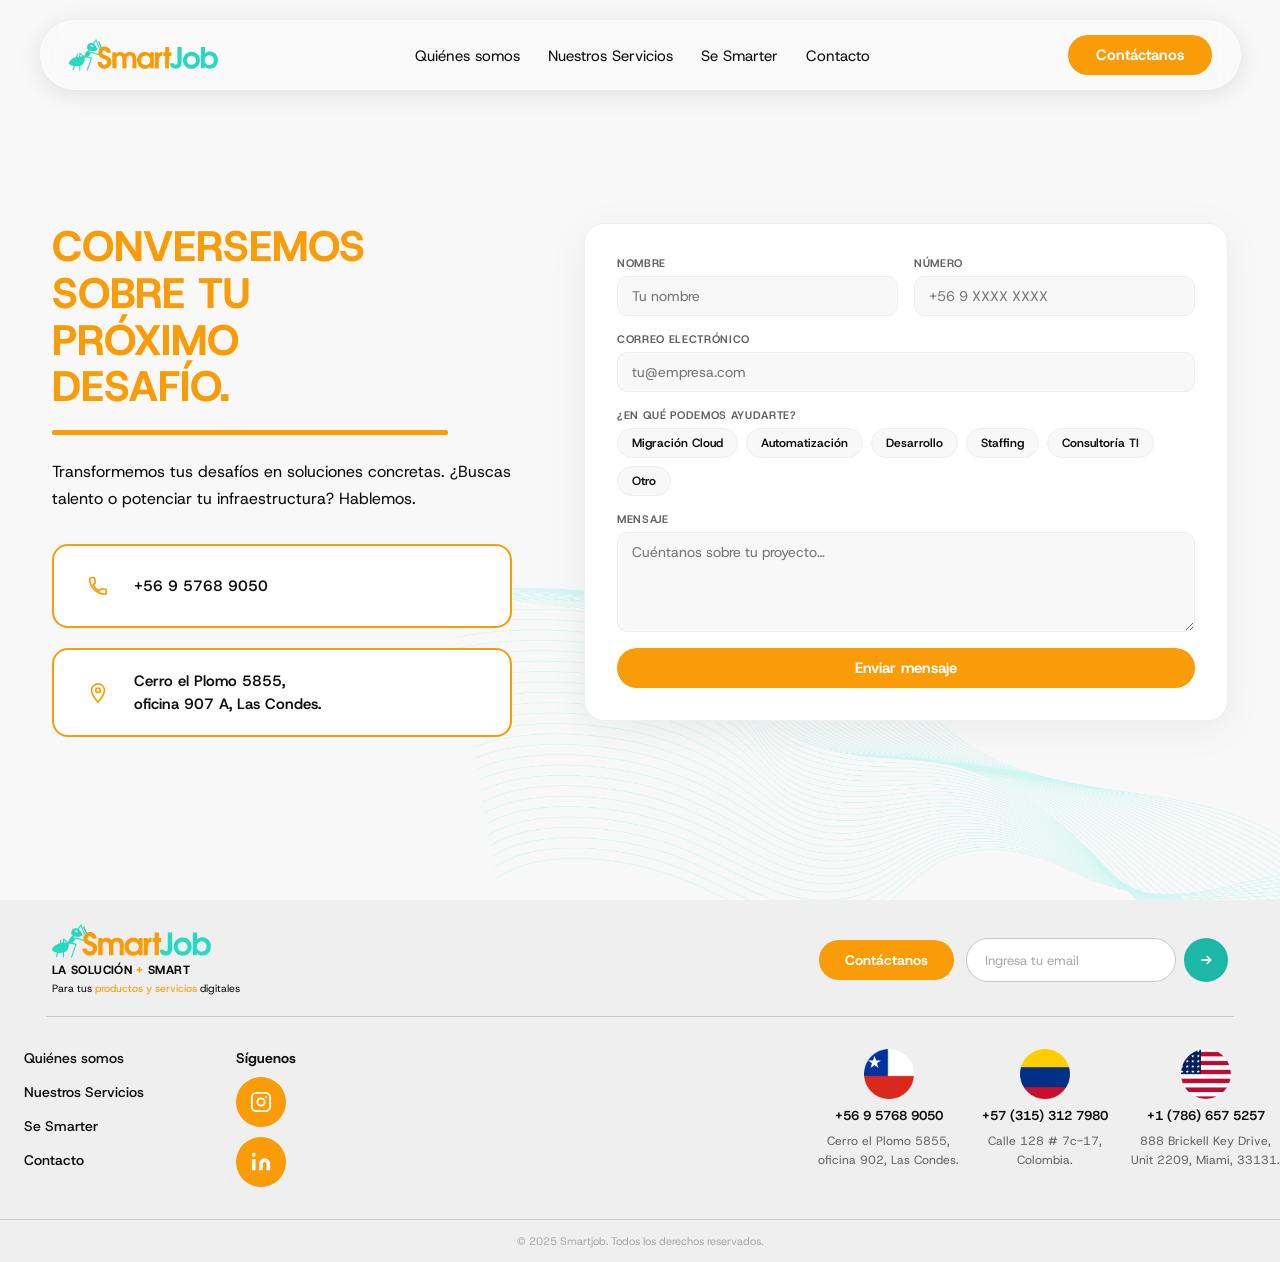
==== commit d62d985d: "conexion staffing y cloud a formulario, al pedir contactarse saldra la opcion predeterminada en el f" ====
--- a/contacto.html
+++ b/contacto.html
@@ -104,10 +104,10 @@
               <div class="field">
                 <label class="label">¿En qué podemos ayudarte?</label>
                 <div class="checkbox-grid">
-                  <label class="chip"><input type="checkbox" hidden /><span>Migración Cloud</span></label>
+                  <label class="chip"><input type="checkbox" id="chip-cloud"     hidden /><span>Migración Cloud</span></label>
                   <label class="chip"><input type="checkbox" hidden /><span>Automatización</span></label>
                   <label class="chip"><input type="checkbox" hidden /><span>Desarrollo</span></label>
-                  <label class="chip"><input type="checkbox" hidden /><span>Staffing</span></label>
+                  <label class="chip"><input type="checkbox" id="chip-staffing" hidden /><span>Staffing</span></label>
                   <label class="chip"><input type="checkbox" hidden /><span>Consultoría TI</span></label>
                   <label class="chip"><input type="checkbox" hidden /><span>Otro</span></label>
                 </div>
--- a/css/style.css
+++ b/css/style.css
@@ -40,15 +40,18 @@
   margin-inline: auto;
   padding-inline: 52px;
 }
+@media (max-width: 1024px) {
+  .container { padding-inline: 36px; }
+}
 @media (max-width: 768px) {
   .container { padding-inline: 20px; }
 }
 
 /* ─── Section ─── */
-.section { padding-block: 56px; }
+.section { padding-block: clamp(40px, 5vw, 72px); }
 .section--offwhite { background: var(--offwhite); }
-.section--partners { padding-block: 60px; }
-.section--conectemos { padding-block: 60px; }
+.section--partners { padding-block: clamp(36px, 4vw, 60px); }
+.section--conectemos { padding-block: clamp(36px, 4vw, 60px); }
 
 /* ─── Orange rule ─── */
 .orange-rule {
@@ -370,7 +373,7 @@
   backdrop-filter: blur(14px);
   -webkit-backdrop-filter: blur(14px);
   border-radius: 20px;
-  padding: 40px 52px;
+  padding: clamp(24px, 2.8vw, 40px) clamp(24px, 3.6vw, 52px);
 }
 .page-hero-content .hero-h1 { margin-bottom: 16px; }
 .page-hero-content .hero-sub { margin-bottom: 0; }
@@ -389,7 +392,7 @@
 .stat-num {
   font-family: 'Montserrat', sans-serif;
   font-weight: 700;
-  font-size: clamp(52px, 6.25vw, 90px);
+  font-size: clamp(36px, 6.25vw, 90px);
   color: var(--orange);
   line-height: 1;
   margin-bottom: 12px;
@@ -409,8 +412,8 @@
 .cards-grid {
   display: grid;
   grid-template-columns: repeat(3, 1fr);
-  gap: 40px;
-  margin-top: 48px;
+  gap: clamp(16px, 2.8vw, 40px);
+  margin-top: clamp(28px, 3.3vw, 48px);
 }
 .svc-card {
   border: 1px solid var(--orange);
@@ -439,7 +442,7 @@
 .svc-name {
   font-family: 'Host Grotesk', sans-serif;
   font-weight: 800;
-  font-size: 28px;
+  font-size: clamp(20px, 2vw, 28px);
   line-height: 1.15;
   color: var(--dark);
 }
@@ -1156,15 +1159,15 @@
 .fv2-divider {
   height: 1px;
   background: #C8C8C8;
-  margin: 0 52px;
+  margin: 0 clamp(20px, 3.6vw, 52px);
 }
 
 /* ── Bottom: nav | síguenos | oficinas ── */
 .fv2-bottom {
   display: grid;
-  grid-template-columns: 220px 160px 1fr;
-  gap: 40px;
-  padding: 32px 0 36px;
+  grid-template-columns: 200px 140px 1fr;
+  gap: clamp(24px, 2.8vw, 40px);
+  padding: clamp(24px, 2.5vw, 32px) 0 clamp(28px, 2.5vw, 36px);
   align-items: start;
 }
 
@@ -1172,6 +1175,7 @@
   display: flex;
   flex-direction: column;
   gap: 16px;
+  padding-left: 24px;
 }
 .fv2-nav a {
   font-size: 14px;
@@ -1291,8 +1295,8 @@
   letter-spacing: .02em;
 }
 .svc-breadcrumb:hover { color: #fff; }
-.svc-breadcrumb--dark { color: rgba(15,15,15,.70); }
-.svc-breadcrumb--dark:hover { color: var(--dark); }
+.svc-breadcrumb--dark { color: var(--dark); opacity: .65; }
+.svc-breadcrumb--dark:hover { opacity: 1; color: var(--orange); }
 
 /* Service wordmark SVG */
 .svc-wordmark {
@@ -1514,6 +1518,7 @@
   display: block;
   width: 100%;
   overflow: hidden;
+  margin-top: 40px;
 }
 .svc-cta-bg {
   display: block;
@@ -1543,7 +1548,7 @@
 .svc-cta-btn--orange { color: var(--orange); }
 
 /* Benefits section image (reemplaza el grid) */
-.svc-benefits-section { padding-block: 60px; }
+.svc-benefits-section { padding-block: 72px 80px; }
 .svc-benefits-img {
   display: block;
   width: 100%;
@@ -1589,20 +1594,39 @@
 .conectemos-card--white .conectemos-h2 { color: var(--dark); }
 .conectemos-card--white .conectemos-sub { color: var(--muted); }
 
-/* ── White-bg page hero (staffing / cloud) — white bg, card shape on right ── */
+/* ── White-bg page hero (staffing / cloud) — white bg, wave separator at bottom ── */
 .svc-page-hero {
   position: relative;
-  min-height: 680px;
-  padding-top: 130px;
-  padding-bottom: 60px;
   background: #fff;
   overflow: hidden;
+}
+.svc-page-hero-deco {
+  position: absolute;
+  bottom: 0;
+  left: 0;
+  width: 100%;
+  height: auto;
+  z-index: 0;
+  pointer-events: none;
+  opacity: 1;
+}
+.svc-hero-topbar {
+  position: relative;
+  z-index: 3;
+  display: flex;
+  justify-content: space-between;
+  align-items: center;
+  padding-top: clamp(90px, 8.3vw, 120px);
+  padding-bottom: clamp(32px, 3.9vw, 56px);
 }
 .svc-page-wave {
   display: block;
   width: 100%;
   height: auto;
   pointer-events: none;
+  position: relative;
+  z-index: 1;
+  margin-top: 0;
 }
 .svc-page-card-bg {
   position: absolute;
@@ -1633,6 +1657,12 @@
   align-items: center;
   text-align: center;
   gap: 20px;
+  background: rgba(255,255,255,.70);
+  backdrop-filter: blur(16px);
+  -webkit-backdrop-filter: blur(16px);
+  border-radius: 20px;
+  padding: 20px 28px;
+  max-width: 480px;
 }
 .svc-page-hero-text .svc-breadcrumb {
   align-self: flex-start;
@@ -1643,7 +1673,7 @@
 }
 .svc-page-wordmark {
   width: 100%;
-  max-width: 540px;
+  max-width: 260px;
   height: auto;
 }
 .svc-page-accent {
@@ -1711,6 +1741,11 @@
   .cloud-grid       { grid-template-columns: repeat(3, 1fr); }
   .process-steps    { flex-wrap: wrap; justify-content: center; }
   .process-arrow    { display: none; }
+}
+
+@media (max-width: 1024px) {
+  .hero-content { margin-left: 44%; }
+  .svc-hcard { grid-template-columns: 160px 1fr; }
 }
 
 @media (max-width: 1100px) {
@@ -1755,7 +1790,7 @@
   .hero-wave--teal   { left: -30%; width: 150%; opacity: .65; }
   .hero-content {
     margin-left: 0;
-    padding: 120px 20px 60px;
+    padding: 96px 20px 48px;
     background: rgba(255,255,255,.55);
     max-width: 100%;
   }
@@ -1790,18 +1825,20 @@
 }
 
 @media (max-width: 480px) {
-  .stats-grid    { grid-template-columns: 1fr; }
+  .stats-grid    { grid-template-columns: 1fr 1fr; }
   .field-row     { grid-template-columns: 1fr; }
   .cards-grid    { grid-template-columns: 1fr; max-width: 100%; }
   .benefits-grid    { grid-template-columns: 1fr; }
   .benefit-img-grid { grid-template-columns: 1fr; }
-  .smarter-page, .contacto-page { padding-block: 100px 48px; }
-  .section-title { font-size: 26px; }
-  .conectemos-card { padding: 32px 20px; }
-  .conectemos-icon { width: 60px; height: 60px; }
-  .service-title { font-size: 22px; }
-  .partners-h2   { font-size: 18px; }
+  .smarter-page, .contacto-page { padding-block: 88px 40px; }
+  .section-title { font-size: 24px; }
+  .conectemos-card { padding: 28px 20px; }
+  .conectemos-icon { width: 52px; height: 52px; }
+  .service-title { font-size: 20px; }
+  .partners-h2   { font-size: 17px; }
   .continent-img { max-width: 100%; }
+  .tech-pill, .tech-logo-pill { height: 52px; width: 110px; border-radius: 14px; }
+  .tech-pill img { height: 26px; max-width: 78px; }
 }
 
 
@@ -1860,7 +1897,7 @@
   display: flex;
   flex-direction: column;
   justify-content: space-between;
-  padding: 36px 52px;
+  padding: clamp(24px, 2.5vw, 36px) clamp(28px, 3.6vw, 52px);
 }
 .svc-hcard__right--orange { background: var(--orange); }
 .svc-hcard__right--teal   { background: var(--teal); }
@@ -1934,6 +1971,10 @@
 .tech-pill--sap img {
   height: 36px;
 }
+.tech-pill--baked img {
+  filter: none;
+  object-fit: contain;
+}
 
 /* ── Process icon (smart-cloud.html / smart-staffing.html) ── */
 .process-icon {
@@ -1951,40 +1992,49 @@
    FOOTER V2 — Responsive
 ══════════════════════════════════════════════════════════ */
 @media (max-width: 1024px) {
+  .fv2-bottom { grid-template-columns: 180px 120px 1fr; gap: 24px; }
   .fv2-offices { gap: 12px; }
-  .fv2-office  { min-width: 120px; }
-  .fv2-email-form input { width: 170px; }
+  .fv2-office  { min-width: 110px; }
+  .fv2-email-form input { width: 160px; }
 }
 
 @media (max-width: 768px) {
-  /* Top: logo arriba, acciones abajo en una sola fila */
-  .fv2-top-inner  { flex-direction: column; align-items: stretch; gap: 16px; }
-  .fv2-actions    { flex-direction: row; align-items: center; flex-wrap: nowrap; gap: 8px; }
-
-  /* Email form: ocupa el espacio restante, input se estira */
+  /* Top: logo arriba, acciones abajo */
+  .fv2-top-inner { flex-direction: column; align-items: stretch; gap: 16px; }
+  .fv2-actions   { flex-direction: row; align-items: center; flex-wrap: wrap; gap: 8px; }
+
+  /* Email form estira para llenar el espacio */
   .fv2-email-form       { flex: 1; min-width: 0; }
   .fv2-email-form input { flex: 1; width: auto; min-width: 0; }
 
-  /* Divisor */
-  .fv2-divider { margin: 0 20px; }
-
-  /* Bottom: nav y síguenos en 2 cols, oficinas abajo */
-  .fv2-bottom  { grid-template-columns: 1fr 1fr; gap: 24px; padding: 24px 0 28px; }
+  /* Bottom: nav y síguenos lado a lado, oficinas abajo a todo el ancho */
+  .fv2-bottom {
+    grid-template-columns: 1fr auto;
+    gap: 20px;
+    padding: 24px 0 28px;
+  }
   .fv2-offices {
     grid-column: 1 / -1;
     justify-content: flex-start;
     flex-wrap: wrap;
     gap: 20px;
   }
-  .fv2-office { min-width: 130px; flex: 1 1 130px; }
+  .fv2-office { min-width: 120px; flex: 1 1 120px; }
+
+  /* Íconos sociales en fila */
+  .fv2-social { flex-direction: row; align-items: center; flex-wrap: wrap; gap: 8px; }
+  .fv2-siguenos { width: 100%; }
 }
 
 @media (max-width: 480px) {
-  /* Bottom: una columna, todo apilado */
-  .fv2-bottom  { grid-template-columns: 1fr; gap: 20px; }
-  /* Oficinas: dos por fila o una dependiendo del ancho */
+  /* Todo en columna única */
+  .fv2-bottom { grid-template-columns: 1fr; gap: 20px; }
+  /* Botón contacta ocupa ancho completo */
+  .fv2-btn-contacta { width: 100%; justify-content: center; }
+  /* Oficinas: 2 por fila */
   .fv2-offices { gap: 16px; }
-  .fv2-office  { min-width: 140px; }
+  .fv2-office  { min-width: calc(50% - 8px); flex: 1 1 calc(50% - 8px); }
+  .fv2-flag    { width: 40px; }
 }
 
 /* Responsive */
@@ -2001,11 +2051,11 @@
   }
   .svc-hcard__wordmark { max-width: 110px; }
   .svc-hcard__icon     { max-width: 56px; }
-  .svc-hcard__right    { padding: 32px 28px; }
+  .svc-hcard__right    { padding: 24px 20px; }
   .svc-hcard__btn      { align-self: flex-start; }
-  .tech-logo-pill { height: 60px; }
-  .tech-pill      { height: 60px; padding: 0 16px; }
-  .tech-pill img  { height: 34px; }
+  .tech-logo-pill { height: 60px; width: 130px; }
+  .tech-pill      { height: 60px; width: 130px; }
+  .tech-pill img  { height: 32px; max-width: 96px; }
 }
 
 @media (max-width: 768px) {
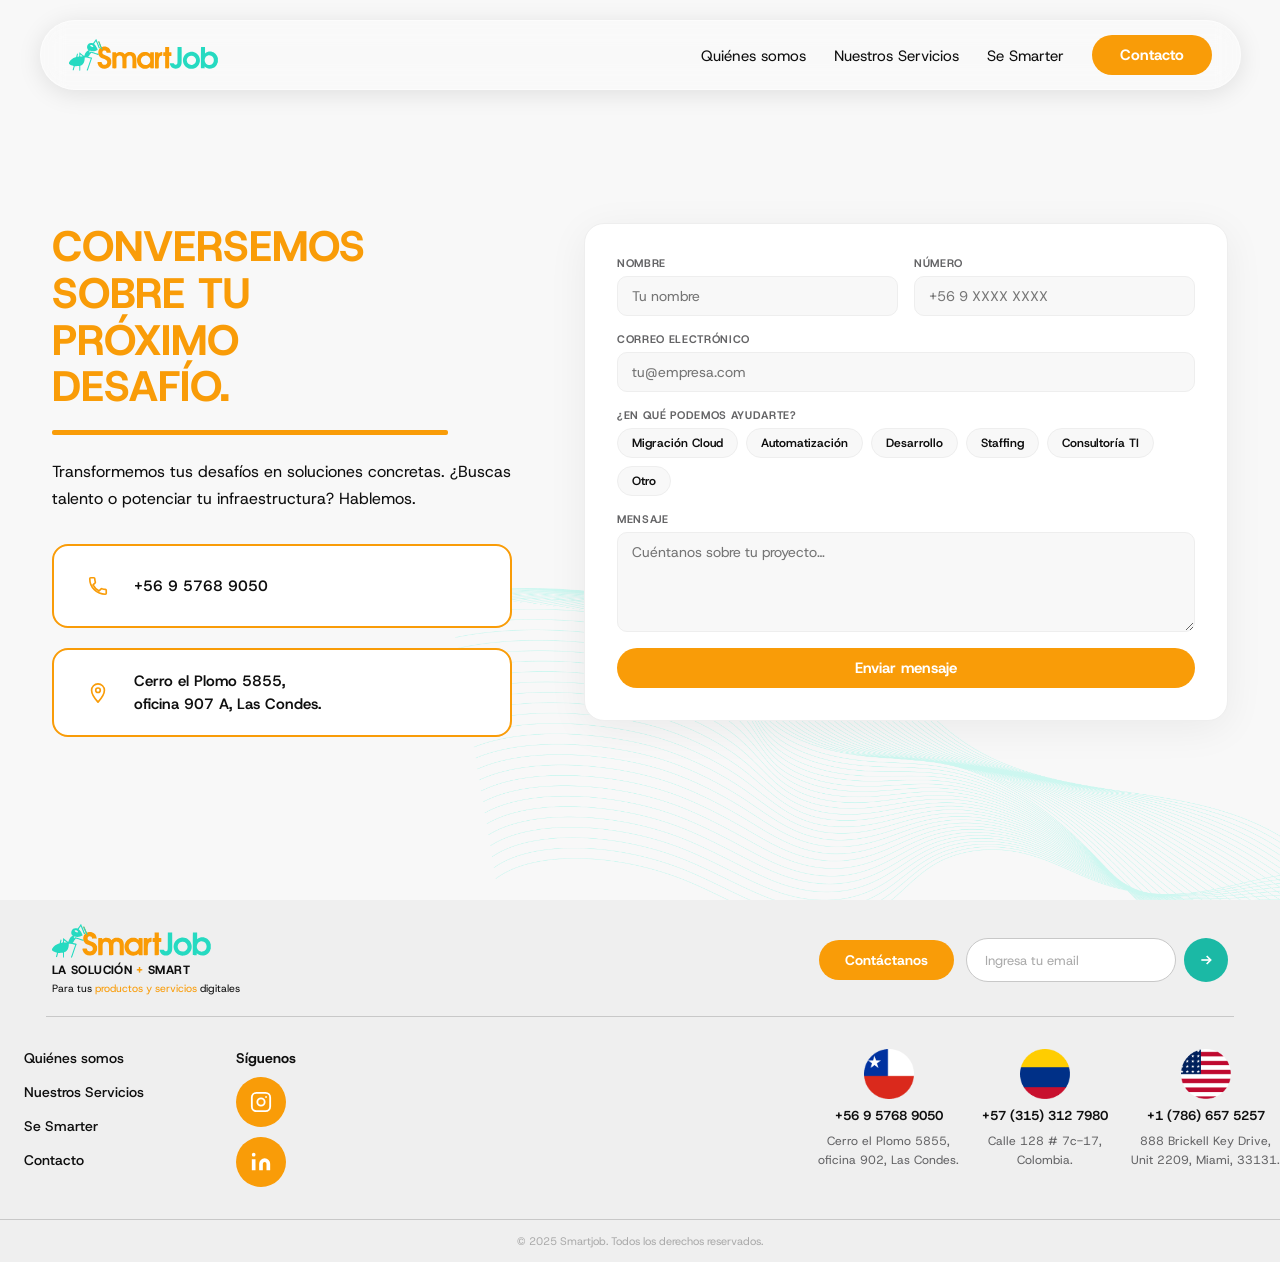
==== commit 14e5c884: "modificicacion de navbar" ====
--- a/contacto.html
+++ b/contacto.html
@@ -22,9 +22,8 @@
         <li><a href="index.html#quienes" class="nav-a">Quiénes somos</a></li>
         <li><a href="servicios.html"       class="nav-a">Nuestros Servicios</a></li>
         <li><a href="se-smarter.html"     class="nav-a">Se Smarter</a></li>
-        <li><a href="contacto.html"        class="nav-a fw-700 c-orange">Contacto</a></li>
+        <li><a href="contacto.html"        class="btn-orange">Contacto</a></li>
       </ul>
-      <a href="contacto.html" class="btn-orange">Contáctanos</a>
       <button class="hamburger" id="menu-toggle" aria-label="Menú">
         <span></span><span></span><span></span>
       </button>
@@ -36,7 +35,6 @@
     <a href="servicios.html"       class="mobile-a">Nuestros Servicios</a>
     <a href="se-smarter.html"     class="mobile-a">Se Smarter</a>
     <a href="contacto.html"        class="mobile-a c-orange fw-700">Contacto</a>
-    <a href="contacto.html"        class="btn-orange">Contáctanos</a>
   </div>
 
   <!-- ══ CONTACTO MAIN ════════════════════════════════════════
--- a/css/style.css
+++ b/css/style.css
@@ -187,8 +187,11 @@
   display: flex;
   align-items: center;
   gap: 28px;
-  flex: 1;
-  justify-content: center;
+  margin-left: auto;
+}
+.nav-links .btn-orange {
+  font-size: 15px;
+  padding: 10px 28px;
 }
 .nav-a {
   font-family: 'Host Grotesk', sans-serif;
@@ -1781,7 +1784,7 @@
 
 @media (max-width: 768px) {
   /* Nav */
-  .nav-links, .nav-pill .btn-orange { display: none; }
+  .nav-links { display: none; }
   .hamburger { display: flex; }
   .nav-pill { gap: 0; justify-content: space-between; }
 
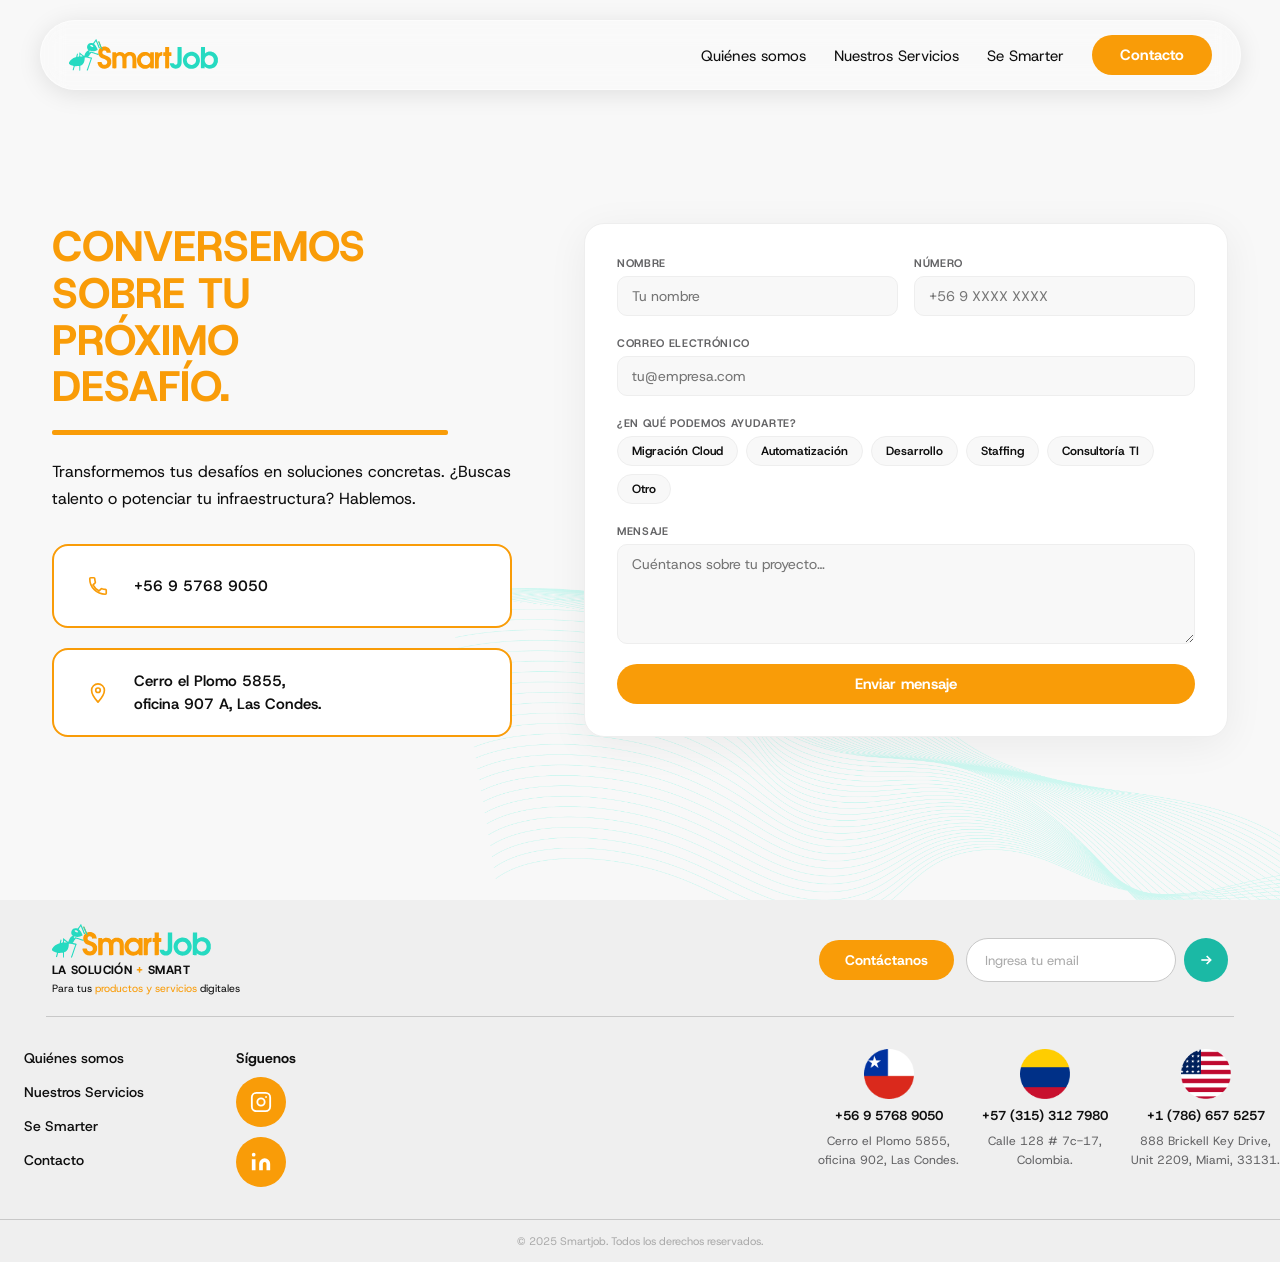
==== commit 0c5cb52c: "modificaciones favicon y formulario" ====
--- a/contacto.html
+++ b/contacto.html
@@ -7,7 +7,7 @@
   <link rel="preconnect" href="https://fonts.googleapis.com" />
   <link rel="preconnect" href="https://fonts.gstatic.com" crossorigin />
   <link href="https://fonts.googleapis.com/css2?family=Host+Grotesk:wght@400;500;600;700;800&family=Montserrat:wght@600;700&display=swap" rel="stylesheet" />
-  <link rel="icon" type="image/svg+xml" href="assets/img/smartjob%20logo%201%20%5BVectorized%5D.svg" />
+  <link rel="icon" type="image/svg+xml" href="assets/img/hormiga%20logo.svg" />
   <link rel="stylesheet" href="css/style.css" />
 </head>
 <body>
@@ -47,7 +47,7 @@
     <div class="contacto-inner container">
       <div class="contacto-grid">
 
-        <!-- Columna izquierda: título + datos -->
+        <!-- Columna izquierda: título + texto -->
         <div class="contacto-left">
           <h1 class="section-title reveal">
             CONVERSEMOS<br>SOBRE TU<br>PRÓXIMO<br>DESAFÍO.
@@ -57,28 +57,9 @@
             Transformemos tus desafíos en soluciones concretas.
             ¿Buscas talento o potenciar tu infraestructura? Hablemos.
           </p>
-
-          <div class="contact-info-cards reveal">
-            <div class="contact-info-card">
-              <div class="contact-card-icon">
-                <svg viewBox="0 0 24 24" fill="none" width="22" height="22">
-                  <path d="M6.6 10.8c1.4 2.8 3.8 5.1 6.6 6.6l2.2-2.2c.3-.3.7-.4 1-.2 1.1.4 2.3.6 3.6.6.6 0 1 .4 1 1V20c0 .6-.4 1-1 1C10.6 21 3 13.4 3 4c0-.6.4-1 1-1h3.5c.6 0 1 .4 1 1 0 1.3.2 2.5.6 3.6.1.3 0 .7-.2 1L6.6 10.8z" stroke="#F99C08" stroke-width="1.8" stroke-linecap="round" stroke-linejoin="round"/>
-                </svg>
-              </div>
-              <span class="contact-card-text">+56 9 5768 9050</span>
-            </div>
-            <div class="contact-info-card">
-              <div class="contact-card-icon">
-                <svg viewBox="0 0 24 24" fill="none" width="22" height="22">
-                  <path d="M12 2C8.13 2 5 5.13 5 9c0 5.25 7 13 7 13s7-7.75 7-13c0-3.87-3.13-7-7-7zm0 9.5c-1.38 0-2.5-1.12-2.5-2.5S10.62 6.5 12 6.5s2.5 1.12 2.5 2.5S13.38 11.5 12 11.5z" stroke="#F99C08" stroke-width="1.8" stroke-linecap="round" stroke-linejoin="round"/>
-                </svg>
-              </div>
-              <span class="contact-card-text">Cerro el Plomo 5855,<br>oficina 907 A, Las Condes.</span>
-            </div>
-          </div>
-        </div>
-
-        <!-- Columna derecha: formulario -->
+        </div>
+
+        <!-- Columna derecha: formulario (abarca las 2 filas del grid) -->
         <div class="contacto-form-wrap reveal">
           <div class="form-card">
             <form id="contact-form">
@@ -122,6 +103,26 @@
           </div>
         </div>
 
+        <!-- Info cards: fila 2 columna izquierda -->
+        <div class="contact-info-cards reveal">
+          <div class="contact-info-card">
+            <div class="contact-card-icon">
+              <svg viewBox="0 0 24 24" fill="none" width="22" height="22">
+                <path d="M6.6 10.8c1.4 2.8 3.8 5.1 6.6 6.6l2.2-2.2c.3-.3.7-.4 1-.2 1.1.4 2.3.6 3.6.6.6 0 1 .4 1 1V20c0 .6-.4 1-1 1C10.6 21 3 13.4 3 4c0-.6.4-1 1-1h3.5c.6 0 1 .4 1 1 0 1.3.2 2.5.6 3.6.1.3 0 .7-.2 1L6.6 10.8z" stroke="#F99C08" stroke-width="1.8" stroke-linecap="round" stroke-linejoin="round"/>
+              </svg>
+            </div>
+            <span class="contact-card-text">+56 9 5768 9050</span>
+          </div>
+          <div class="contact-info-card">
+            <div class="contact-card-icon">
+              <svg viewBox="0 0 24 24" fill="none" width="22" height="22">
+                <path d="M12 2C8.13 2 5 5.13 5 9c0 5.25 7 13 7 13s7-7.75 7-13c0-3.87-3.13-7-7-7zm0 9.5c-1.38 0-2.5-1.12-2.5-2.5S10.62 6.5 12 6.5s2.5 1.12 2.5 2.5S13.38 11.5 12 11.5z" stroke="#F99C08" stroke-width="1.8" stroke-linecap="round" stroke-linejoin="round"/>
+              </svg>
+            </div>
+            <span class="contact-card-text">Cerro el Plomo 5855,<br>oficina 907 A, Las Condes.</span>
+          </div>
+        </div>
+
       </div>
     </div>
   </main>
--- a/css/style.css
+++ b/css/style.css
@@ -61,6 +61,16 @@
   background: var(--orange);
   border-radius: 2px;
   margin-block: 20px 24px;
+}
+.section-header-center {
+  text-align: center;
+}
+.section-header-center .orange-rule {
+  margin-inline: auto;
+}
+.section-header-center .body-text {
+  max-width: 680px;
+  margin-inline: auto;
 }
 
 /* ─── Section title: Host Grotesk ExtraBold 800 48px ─── */
@@ -952,21 +962,34 @@
 .contacto-grid {
   display: grid;
   grid-template-columns: 1fr 1.4fr;
-  gap: 72px;
-  align-items: start;
-}
-
-.contacto-left { display: flex; flex-direction: column; }
+  grid-template-rows: auto 1fr;
+  column-gap: 72px;
+  row-gap: 32px;
+}
+
+.contacto-left {
+  grid-column: 1;
+  grid-row: 1;
+  display: flex;
+  flex-direction: column;
+}
 .contacto-left .section-title { margin-bottom: 0; }
 .contacto-left .body-text { margin-bottom: 0; }
-.contact-info { display: flex; flex-direction: column; }
-
-/* Contact info cards (Figma: Frame 17 + Frame 19 inside Contacto formulario) */
+
+.contacto-form-wrap {
+  grid-column: 2;
+  grid-row: 1 / 3;
+  display: flex;
+  flex-direction: column;
+}
+
 .contact-info-cards {
+  grid-column: 1;
+  grid-row: 2;
   display: flex;
   flex-direction: column;
   gap: 20px;
-  margin-top: 32px;
+  align-self: end;
 }
 .contact-info-card {
   display: flex;
@@ -993,7 +1016,15 @@
   line-height: 1.5;
 }
 
-.contacto-form-wrap {}
+.contacto-form-wrap .form-card {
+  flex: 1;
+  display: flex;
+  flex-direction: column;
+}
+.contacto-form-wrap form {
+  flex: 1;
+  justify-content: space-between;
+}
 
 /* ══════════════════════════════════════════════════════════
    FORMS (shared between pages)
@@ -1748,7 +1779,7 @@
 
 @media (max-width: 1024px) {
   .hero-content { margin-left: 44%; }
-  .svc-hcard { grid-template-columns: 160px 1fr; }
+  .svc-cards-stack { grid-template-columns: repeat(2, 1fr); }
 }
 
 @media (max-width: 1100px) {
@@ -1765,7 +1796,15 @@
   .svc-detail { grid-template-columns: 1fr; gap: 40px; }
   .svc-detail--reverse .svc-detail__text,
   .svc-detail--reverse .svc-detail__visual { order: unset; }
-  .contacto-grid { grid-template-columns: 1fr; gap: 40px; }
+  .contacto-grid {
+    grid-template-columns: 1fr;
+    grid-template-rows: auto;
+    gap: 32px;
+  }
+  .contacto-left      { grid-column: 1; grid-row: 1; }
+  .contacto-form-wrap { grid-column: 1; grid-row: 2; }
+  .contact-info-cards { grid-column: 1; grid-row: 3; align-self: auto; }
+  .contacto-form-wrap .form-card { flex: none; }
 }
 
 @media (max-width: 900px) {
@@ -1851,15 +1890,14 @@
 
 /* Stack of 3 full-width horizontal cards */
 .svc-cards-stack {
-  display: flex;
-  flex-direction: column;
+  display: grid;
+  grid-template-columns: repeat(3, 1fr);
   gap: 28px;
 }
 
 .svc-hcard {
-  display: grid;
-  grid-template-columns: 195px 1fr;
-  min-height: 220px;
+  display: flex;
+  flex-direction: column;
   border-radius: 30px;
   border: 1.5px solid var(--orange);
   box-shadow: 0 4px 20px rgba(0,0,0,0.10);
@@ -1900,18 +1938,18 @@
   display: flex;
   flex-direction: column;
   justify-content: space-between;
-  padding: clamp(24px, 2.5vw, 36px) clamp(28px, 3.6vw, 52px);
+  padding: clamp(20px, 2vw, 28px) clamp(20px, 2vw, 28px);
+  flex: 1;
 }
 .svc-hcard__right--orange { background: var(--orange); }
 .svc-hcard__right--teal   { background: var(--teal); }
 
 .svc-hcard__text {
   font-family: 'Host Grotesk', sans-serif;
-  font-size: clamp(16px, 1.5vw, 22px);
+  font-size: clamp(15px, 1.3vw, 19px);
   font-weight: 700;
-  line-height: 1.6;
+  line-height: 1.45;
   color: #fff;
-  max-width: 580px;
 }
 
 .svc-hcard__btn {
@@ -2042,12 +2080,9 @@
 
 /* Responsive */
 @media (max-width: 768px) {
-  .svc-hcard {
-    grid-template-columns: 1fr;
-    min-height: unset;
-  }
+  .svc-cards-stack { grid-template-columns: 1fr; }
   .svc-hcard__left {
-    padding: 28px 24px;
+    padding: 24px;
     flex-direction: row;
     gap: 16px;
     border-bottom: 1.5px solid rgba(0,0,0,0.06);
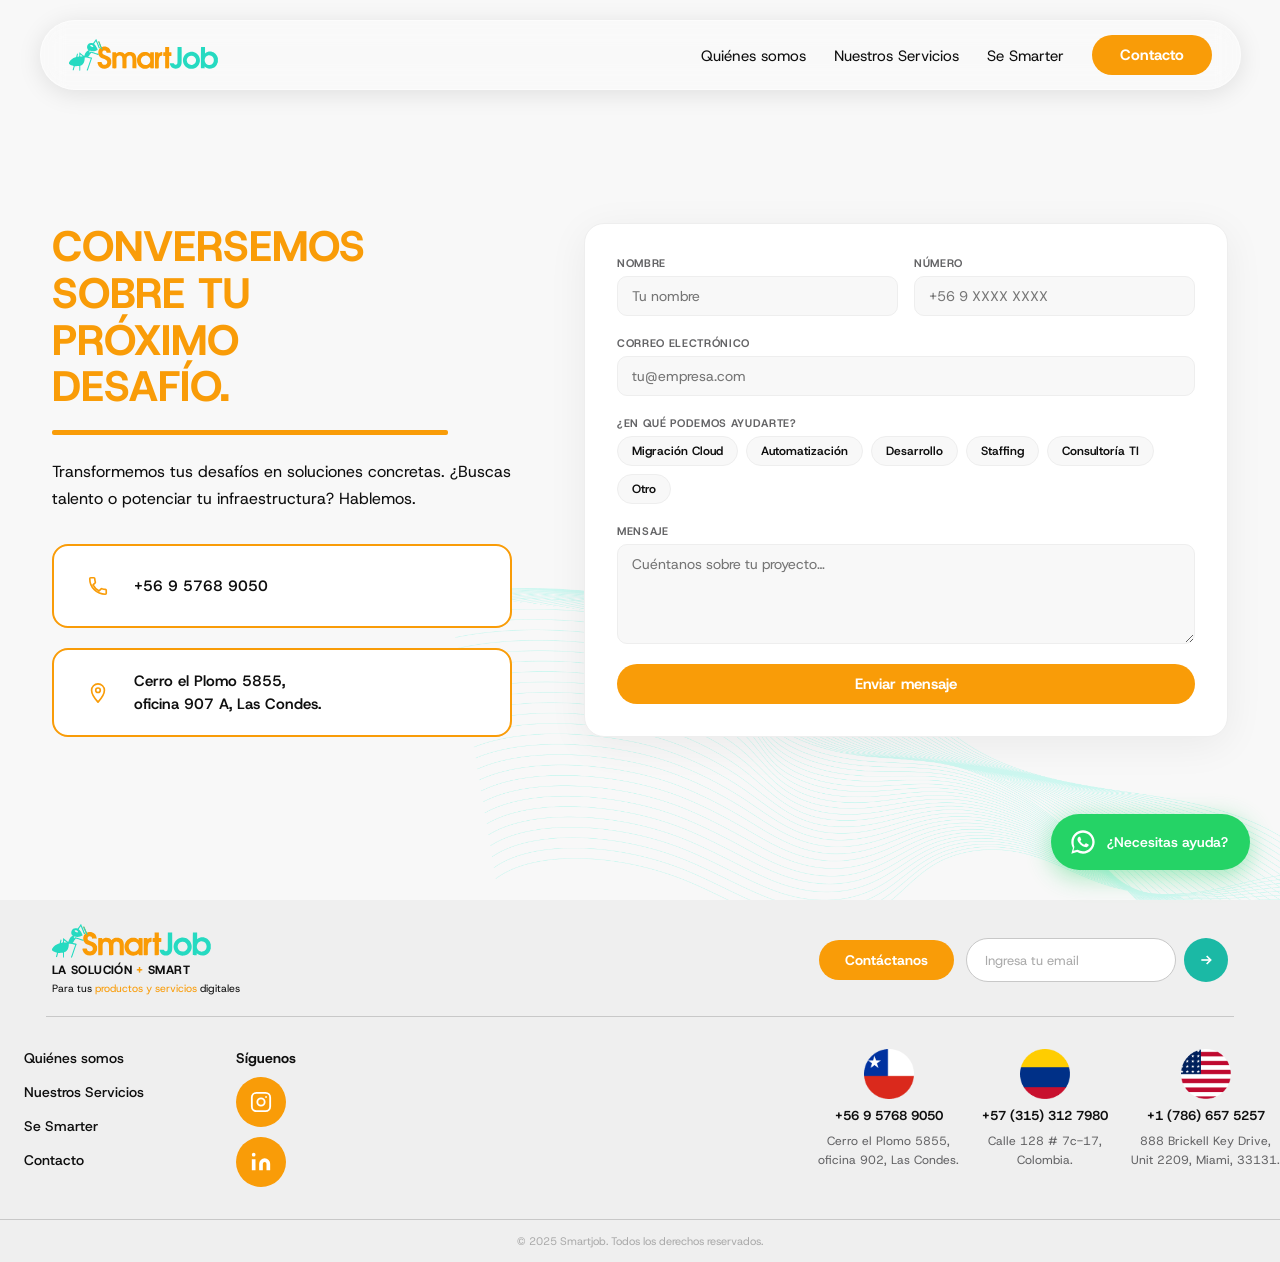
==== commit b1fca73c: "mision y vision, burbuja de texto whatsapp" ====
--- a/contacto.html
+++ b/contacto.html
@@ -208,6 +208,37 @@
 
   </footer>
 
+  <!-- ══ WHATSAPP BUBBLE ══ -->
+  <div class="wa-bubble" id="wa-bubble">
+    <div class="wa-popup" id="wa-popup" hidden>
+      <div class="wa-popup__header">
+        <div class="wa-popup__avatar">
+          <svg viewBox="0 0 24 24" fill="currentColor" width="22" height="22"><path d="M12 2C6.48 2 2 6.48 2 12c0 1.85.5 3.58 1.38 5.06L2 22l4.94-1.38A9.93 9.93 0 0 0 12 22c5.52 0 10-4.48 10-10S17.52 2 12 2zm0 18c-1.66 0-3.22-.46-4.56-1.26l-.32-.2-3.32.87.87-3.32-.2-.32A7.93 7.93 0 0 1 4 12c0-4.41 3.59-8 8-8s8 3.59 8 8-3.59 8-8 8zm4.32-6.12c-.24-.12-1.4-.69-1.62-.77-.21-.08-.37-.12-.52.12-.16.24-.6.77-.74.93-.14.16-.27.18-.51.06-.24-.12-1-.37-1.9-1.18-.7-.63-1.17-1.4-1.31-1.64-.14-.24-.01-.37.1-.49.11-.11.24-.27.36-.4.12-.14.16-.24.24-.4.08-.16.04-.3-.02-.42-.06-.12-.52-1.26-.71-1.72-.19-.46-.38-.4-.52-.4-.14 0-.3-.02-.46-.02-.16 0-.42.06-.64.3-.21.24-.83.81-.83 1.97 0 1.16.85 2.28.97 2.44.12.16 1.67 2.55 4.05 3.58.57.24 1.01.39 1.35.5.57.18 1.08.15 1.49.09.45-.07 1.4-.57 1.6-1.12.2-.55.2-1.02.14-1.12-.06-.1-.22-.16-.46-.28z"/></svg>
+        </div>
+        <div class="wa-popup__info">
+          <p class="wa-popup__name">SmartJob</p>
+          <p class="wa-popup__status">En línea</p>
+        </div>
+        <button class="wa-popup__close" id="wa-close" aria-label="Cerrar">
+          <svg viewBox="0 0 24 24" fill="none" stroke="currentColor" stroke-width="2.5" width="16" height="16"><line x1="18" y1="6" x2="6" y2="18"/><line x1="6" y1="6" x2="18" y2="18"/></svg>
+        </button>
+      </div>
+      <div class="wa-popup__body">
+        <div class="wa-popup__bubble">
+          <p class="wa-popup__title">Conversemos</p>
+          <p class="wa-popup__text">El equipo suele responder en unos minutos.</p>
+        </div>
+      </div>
+      <div class="wa-popup__footer">
+        <a href="https://wa.me/56957689050" target="_blank" rel="noopener" class="wa-popup__cta">Iniciar chat</a>
+      </div>
+    </div>
+    <button class="wa-btn" id="wa-toggle" aria-label="Chat por WhatsApp">
+      <svg viewBox="0 0 24 24" fill="currentColor" width="28" height="28"><path d="M12 2C6.48 2 2 6.48 2 12c0 1.85.5 3.58 1.38 5.06L2 22l4.94-1.38A9.93 9.93 0 0 0 12 22c5.52 0 10-4.48 10-10S17.52 2 12 2zm0 18c-1.66 0-3.22-.46-4.56-1.26l-.32-.2-3.32.87.87-3.32-.2-.32A7.93 7.93 0 0 1 4 12c0-4.41 3.59-8 8-8s8 3.59 8 8-3.59 8-8 8zm4.32-6.12c-.24-.12-1.4-.69-1.62-.77-.21-.08-.37-.12-.52.12-.16.24-.6.77-.74.93-.14.16-.27.18-.51.06-.24-.12-1-.37-1.9-1.18-.7-.63-1.17-1.4-1.31-1.64-.14-.24-.01-.37.1-.49.11-.11.24-.27.36-.4.12-.14.16-.24.24-.4.08-.16.04-.3-.02-.42-.06-.12-.52-1.26-.71-1.72-.19-.46-.38-.4-.52-.4-.14 0-.3-.02-.46-.02-.16 0-.42.06-.64.3-.21.24-.83.81-.83 1.97 0 1.16.85 2.28.97 2.44.12.16 1.67 2.55 4.05 3.58.57.24 1.01.39 1.35.5.57.18 1.08.15 1.49.09.45-.07 1.4-.57 1.6-1.12.2-.55.2-1.02.14-1.12-.06-.1-.22-.16-.46-.28z"/></svg>
+      <span class="wa-btn__label">¿Necesitas ayuda?</span>
+    </button>
+  </div>
+
   <script src="js/main.js"></script>
 </body>
 </html>
--- a/css/style.css
+++ b/css/style.css
@@ -666,6 +666,63 @@
    PARTNERS BANNER — w=1336, h=392, r=30px
    Left 72.5% teal | Right 27.5% white
 ══════════════════════════════════════════════════════════ */
+
+/* ── Misión & Visión cards ── */
+.mv-grid {
+  display: grid;
+  grid-template-columns: 1fr 1fr;
+  gap: 28px;
+  margin-top: clamp(28px, 3vw, 44px);
+}
+.mv-card {
+  background: #fff;
+  border: 1.5px solid var(--border);
+  border-radius: 24px;
+  padding: clamp(28px, 3vw, 44px);
+  display: flex;
+  flex-direction: column;
+  gap: 16px;
+  box-shadow: 0 4px 20px rgba(0,0,0,.07);
+  transition: transform .25s cubic-bezier(.16,1,.3,1), box-shadow .25s cubic-bezier(.16,1,.3,1);
+}
+.mv-card:hover {
+  transform: translateY(-4px);
+  box-shadow: 0 12px 36px rgba(0,0,0,.11);
+}
+.mv-card__icon {
+  display: flex;
+  align-items: center;
+  justify-content: center;
+  width: 52px;
+  height: 52px;
+  border-radius: 14px;
+  background: rgba(249,156,8,.10);
+  color: var(--orange);
+  flex-shrink: 0;
+}
+.mv-card__label {
+  font-family: 'Host Grotesk', sans-serif;
+  font-size: clamp(18px, 1.6vw, 22px);
+  font-weight: 800;
+  color: var(--dark);
+  letter-spacing: .04em;
+}
+.mv-card__rule {
+  width: 48px;
+  height: 4px;
+  background: var(--orange);
+  border-radius: 2px;
+}
+.mv-card__text {
+  font-family: 'Host Grotesk', sans-serif;
+  font-size: clamp(14px, 1.1vw, 16px);
+  color: var(--muted);
+  line-height: 1.7;
+}
+@media (max-width: 640px) {
+  .mv-grid { grid-template-columns: 1fr; }
+}
+
 .partners-card {
   display: flex;
   min-height: 392px;
@@ -931,6 +988,93 @@
 }
 
 /* ══════════════════════════════════════════════════════════
+   EMPLEOS SECTION — Se Smarter
+══════════════════════════════════════════════════════════ */
+.empleos-section {
+  padding-block: clamp(48px, 6vw, 80px);
+  background: var(--offwhite);
+}
+.empleos-grid {
+  display: grid;
+  grid-template-columns: repeat(3, 1fr);
+  gap: 20px;
+  margin-top: 32px;
+}
+.empleo-card {
+  background: #fff;
+  border: 1.5px solid var(--border);
+  border-radius: 16px;
+  padding: 24px;
+  display: flex;
+  flex-direction: column;
+  gap: 12px;
+  box-shadow: 0 4px 16px rgba(0,0,0,.06);
+  transition: transform .2s, box-shadow .2s;
+}
+.empleo-card:hover {
+  transform: translateY(-3px);
+  box-shadow: 0 8px 28px rgba(0,0,0,.10);
+}
+.empleo-card__header {
+  display: flex;
+  align-items: center;
+  justify-content: space-between;
+}
+.empleo-card__icon {
+  width: 36px;
+  height: 36px;
+  object-fit: contain;
+}
+.empleo-badge {
+  display: inline-block;
+  align-self: flex-start;
+  background: var(--orange);
+  color: #fff;
+  font-family: 'Host Grotesk', sans-serif;
+  font-size: 11px;
+  font-weight: 700;
+  padding: 3px 10px;
+  border-radius: 100px;
+  letter-spacing: .04em;
+}
+.empleo-card__title {
+  font-family: 'Host Grotesk', sans-serif;
+  font-size: 15px;
+  font-weight: 700;
+  color: var(--dark);
+  line-height: 1.35;
+  flex: 1;
+}
+.empleo-card__location {
+  font-family: 'Host Grotesk', sans-serif;
+  font-size: 13px;
+  color: var(--muted);
+}
+.empleo-card__btn {
+  display: inline-flex;
+  align-self: flex-start;
+  margin-top: 4px;
+  padding: 8px 20px;
+  border: 1.5px solid var(--orange);
+  color: var(--orange);
+  border-radius: 100px;
+  font-family: 'Host Grotesk', sans-serif;
+  font-size: 13px;
+  font-weight: 700;
+  transition: background .2s, color .2s;
+}
+.empleo-card__btn:hover {
+  background: var(--orange);
+  color: #fff;
+}
+@media (max-width: 1024px) {
+  .empleos-grid { grid-template-columns: repeat(2, 1fr); }
+}
+@media (max-width: 560px) {
+  .empleos-grid { grid-template-columns: 1fr; }
+}
+
+/* ══════════════════════════════════════════════════════════
    CONTACTO PAGE — 188:75 (1440×1370)
 ══════════════════════════════════════════════════════════ */
 .contacto-page {
@@ -1765,6 +1909,44 @@
 }
 .reveal.visible { opacity: 1; transform: translateY(0); }
 [style*="--delay"] { transition-delay: var(--delay, 0ms); }
+
+/* ══════════════════════════════════════════════════════════
+   ANIMACIONES
+══════════════════════════════════════════════════════════ */
+
+/* 1 — Hero entrance: más lento y con delay para sentirse premium */
+.hero .hero-content {
+  transition: opacity 1.1s 150ms cubic-bezier(.16, 1, .3, 1),
+              transform 1.1s 150ms cubic-bezier(.16, 1, .3, 1);
+}
+
+/* 2 — Stagger en cards de servicios (servicios.html) */
+.svc-cards-stack .svc-hcard:nth-child(2) { transition-delay: 200ms; }
+.svc-cards-stack .svc-hcard:nth-child(3) { transition-delay: 400ms; }
+
+/* 2b — Stagger en cards de empleos: cada fila de 3 entra escalonada */
+.empleos-grid .empleo-card:nth-child(3n+2) { transition-delay: 80ms; }
+.empleos-grid .empleo-card:nth-child(3n+3) { transition-delay: 160ms; }
+
+/* 3 — Hover en tech pills */
+.tech-pill {
+  transition: transform .22s cubic-bezier(.16, 1, .3, 1),
+              box-shadow .22s cubic-bezier(.16, 1, .3, 1);
+}
+.tech-pill:hover {
+  transform: scale(1.10);
+  box-shadow: 0 8px 24px rgba(249,156,8,.45);
+}
+
+/* 4 — Hover en svc-hcards */
+.svc-hcard {
+  transition: transform .25s cubic-bezier(.16, 1, .3, 1),
+              box-shadow .25s cubic-bezier(.16, 1, .3, 1);
+}
+.svc-hcard:hover {
+  transform: translateY(-5px);
+  box-shadow: 0 16px 40px rgba(0,0,0,.13);
+}
 
 /* ══════════════════════════════════════════════════════════
    RESPONSIVE
@@ -2126,3 +2308,146 @@
 @media (max-width: 600px) {
   .svc-benefits-img { border-radius: 14px; }
 }
+
+/* ══ WHATSAPP BUBBLE ══════════════════════════════════════════ */
+.wa-bubble {
+  position: fixed;
+  bottom: 30px;
+  right: 30px;
+  z-index: 9999;
+  display: flex;
+  flex-direction: column;
+  align-items: flex-end;
+  gap: 12px;
+}
+
+.wa-btn {
+  display: flex;
+  align-items: center;
+  gap: 10px;
+  background: #25d366;
+  color: #fff;
+  border: none;
+  border-radius: 50px;
+  padding: 14px 22px 14px 18px;
+  cursor: pointer;
+  font-family: var(--font);
+  font-size: 14px;
+  font-weight: 600;
+  box-shadow: 0 6px 24px rgba(37,211,102,.45);
+  transition: transform .22s cubic-bezier(.16,1,.3,1), box-shadow .22s;
+}
+.wa-btn:hover {
+  transform: scale(1.06);
+  box-shadow: 0 10px 32px rgba(37,211,102,.55);
+}
+.wa-btn svg { flex-shrink: 0; }
+
+.wa-popup {
+  width: 300px;
+  background: #fff;
+  border-radius: 16px;
+  box-shadow: 0 8px 40px rgba(0,0,0,.18);
+  overflow: hidden;
+  animation: waPopIn .3s cubic-bezier(.16,1,.3,1);
+}
+@keyframes waPopIn {
+  from { opacity: 0; transform: translateY(12px) scale(.96); }
+  to   { opacity: 1; transform: none; }
+}
+
+.wa-popup__header {
+  display: flex;
+  align-items: center;
+  gap: 12px;
+  background: #25d366;
+  padding: 14px 16px;
+}
+.wa-popup__avatar {
+  width: 40px;
+  height: 40px;
+  border-radius: 50%;
+  background: rgba(255,255,255,.25);
+  display: flex;
+  align-items: center;
+  justify-content: center;
+  color: #fff;
+  flex-shrink: 0;
+}
+.wa-popup__info { flex: 1; }
+.wa-popup__name {
+  font-size: 14px;
+  font-weight: 700;
+  color: #fff;
+  margin: 0;
+}
+.wa-popup__status {
+  font-size: 12px;
+  color: rgba(255,255,255,.85);
+  margin: 0;
+}
+.wa-popup__close {
+  background: none;
+  border: none;
+  color: rgba(255,255,255,.85);
+  cursor: pointer;
+  padding: 4px;
+  line-height: 1;
+  transition: color .15s;
+}
+.wa-popup__close:hover { color: #fff; }
+
+.wa-popup__body {
+  padding: 16px;
+  background: #ece5dd;
+}
+.wa-popup__bubble {
+  background: #fff;
+  border-radius: 0 10px 10px 10px;
+  padding: 12px 14px;
+  box-shadow: 0 1px 3px rgba(0,0,0,.1);
+  position: relative;
+}
+.wa-popup__bubble::before {
+  content: '';
+  position: absolute;
+  top: 0; left: -8px;
+  border: 8px solid transparent;
+  border-top-color: #fff;
+}
+.wa-popup__title {
+  font-size: 14px;
+  font-weight: 700;
+  color: var(--dark);
+  margin: 0 0 4px;
+}
+.wa-popup__text {
+  font-size: 13px;
+  color: var(--muted);
+  margin: 0;
+  line-height: 1.5;
+}
+
+.wa-popup__footer {
+  padding: 12px 16px;
+}
+.wa-popup__cta {
+  display: block;
+  text-align: center;
+  background: #25d366;
+  color: #fff;
+  text-decoration: none;
+  font-size: 14px;
+  font-weight: 700;
+  padding: 11px;
+  border-radius: 8px;
+  transition: background .18s;
+}
+.wa-popup__cta:hover { background: #1ebd5a; }
+
+@media (max-width: 480px) {
+  .wa-bubble { bottom: 20px; right: 16px; }
+  .wa-btn__label { display: none; }
+  .wa-btn { padding: 14px; border-radius: 50%; }
+  .wa-popup { width: calc(100vw - 32px); }
+}
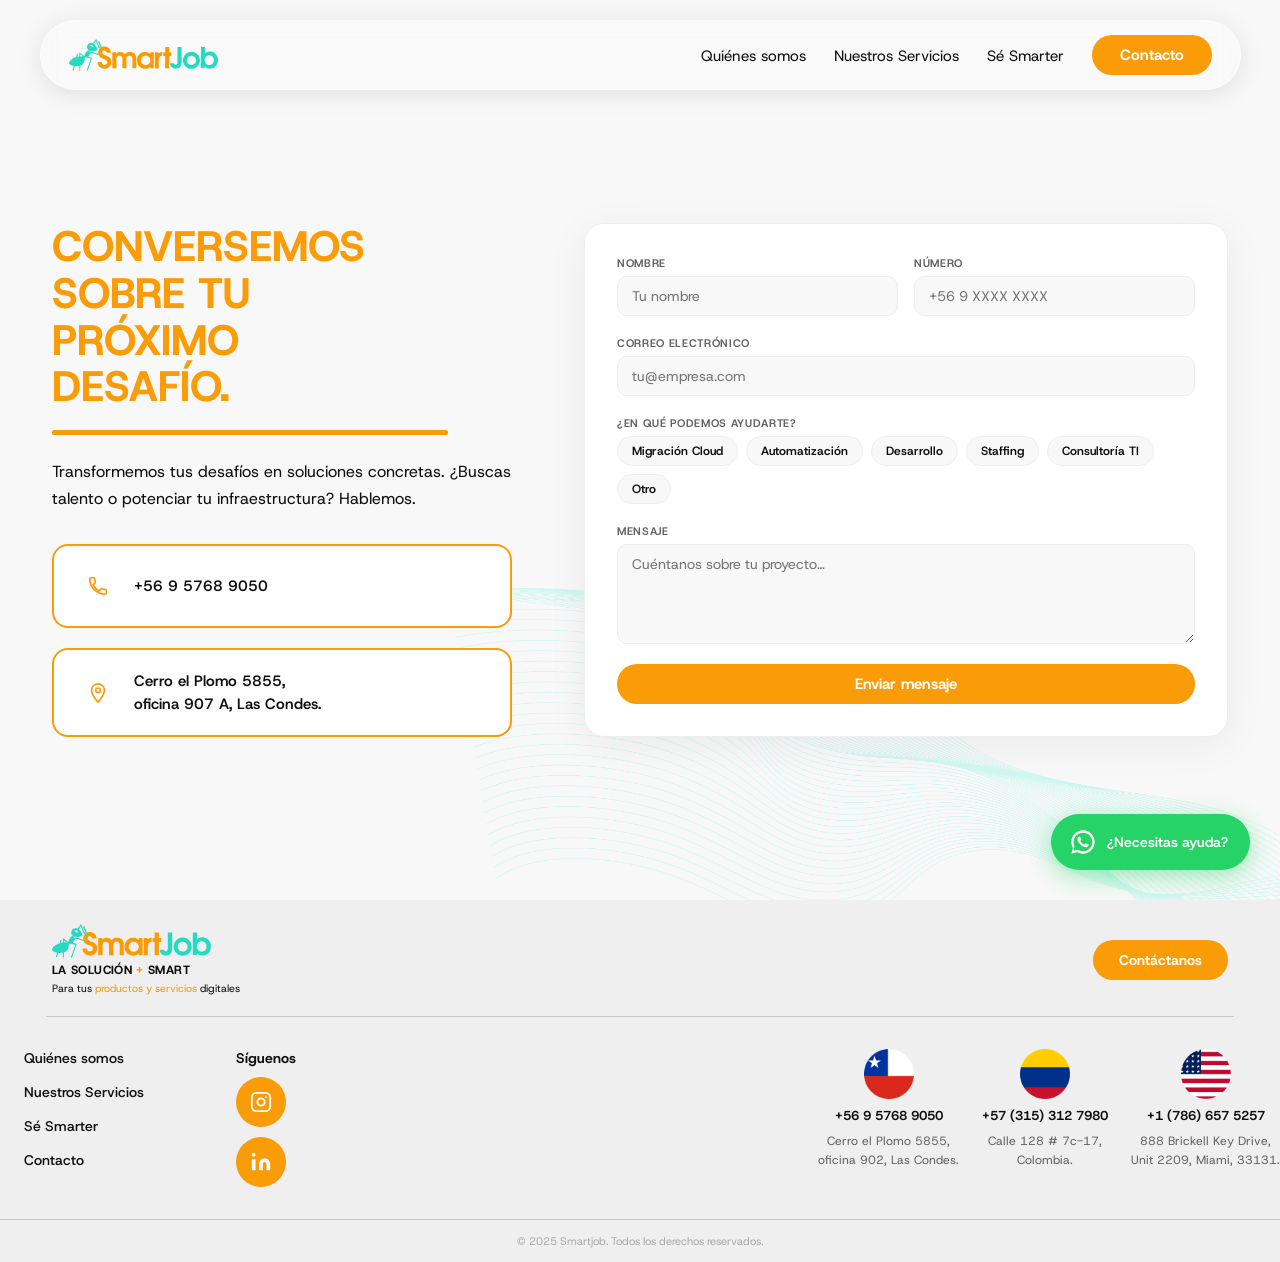
==== commit 7d21a24e: "cambios de gerencia" ====
--- a/contacto.html
+++ b/contacto.html
@@ -21,7 +21,7 @@
       <ul class="nav-links">
         <li><a href="index.html#quienes" class="nav-a">Quiénes somos</a></li>
         <li><a href="servicios.html"       class="nav-a">Nuestros Servicios</a></li>
-        <li><a href="se-smarter.html"     class="nav-a">Se Smarter</a></li>
+        <li><a href="se-smarter.html"     class="nav-a">Sé Smarter</a></li>
         <li><a href="contacto.html"        class="btn-orange">Contacto</a></li>
       </ul>
       <button class="hamburger" id="menu-toggle" aria-label="Menú">
@@ -33,7 +33,7 @@
   <div class="mobile-menu" id="mobile-menu" hidden>
     <a href="index.html#quienes"  class="mobile-a">Quiénes somos</a>
     <a href="servicios.html"       class="mobile-a">Nuestros Servicios</a>
-    <a href="se-smarter.html"     class="mobile-a">Se Smarter</a>
+    <a href="se-smarter.html"     class="mobile-a">Sé Smarter</a>
     <a href="contacto.html"        class="mobile-a c-orange fw-700">Contacto</a>
   </div>
 
@@ -67,34 +67,34 @@
               <div class="field-row">
                 <div class="field">
                   <label class="label">Nombre</label>
-                  <input type="text" class="input" placeholder="Tu nombre" />
+                  <input type="text" name="name" class="input" placeholder="Tu nombre" required />
                 </div>
                 <div class="field">
                   <label class="label">Número</label>
-                  <input type="tel" class="input" placeholder="+56 9 XXXX XXXX" />
+                  <input type="tel" name="phone" class="input" placeholder="+56 9 XXXX XXXX" required />
                 </div>
               </div>
 
               <div class="field">
                 <label class="label">Correo electrónico</label>
-                <input type="email" class="input" placeholder="tu@empresa.com" />
+                <input type="email" name="email" class="input" placeholder="tu@empresa.com" required />
               </div>
 
               <div class="field">
                 <label class="label">¿En qué podemos ayudarte?</label>
                 <div class="checkbox-grid">
-                  <label class="chip"><input type="checkbox" id="chip-cloud"     hidden /><span>Migración Cloud</span></label>
-                  <label class="chip"><input type="checkbox" hidden /><span>Automatización</span></label>
-                  <label class="chip"><input type="checkbox" hidden /><span>Desarrollo</span></label>
-                  <label class="chip"><input type="checkbox" id="chip-staffing" hidden /><span>Staffing</span></label>
-                  <label class="chip"><input type="checkbox" hidden /><span>Consultoría TI</span></label>
-                  <label class="chip"><input type="checkbox" hidden /><span>Otro</span></label>
+                  <label class="chip"><input type="checkbox" name="categories" value="Migración Cloud" id="chip-cloud"     hidden /><span>Migración Cloud</span></label>
+                  <label class="chip"><input type="checkbox" name="categories" value="Automatización" hidden /><span>Automatización</span></label>
+                  <label class="chip"><input type="checkbox" name="categories" value="Desarrollo" hidden /><span>Desarrollo</span></label>
+                  <label class="chip"><input type="checkbox" name="categories" value="Staffing" id="chip-staffing" hidden /><span>Staffing</span></label>
+                  <label class="chip"><input type="checkbox" name="categories" value="Consultoría TI" hidden /><span>Consultoría TI</span></label>
+                  <label class="chip"><input type="checkbox" name="categories" value="Otro" hidden /><span>Otro</span></label>
                 </div>
               </div>
 
               <div class="field">
                 <label class="label">Mensaje</label>
-                <textarea class="input textarea" placeholder="Cuéntanos sobre tu proyecto…"></textarea>
+                <textarea name="message" class="input textarea" placeholder="Cuéntanos sobre tu proyecto…" required></textarea>
               </div>
 
               <button type="submit" class="btn-orange btn-full">Enviar mensaje</button>
@@ -145,12 +145,6 @@
         <!-- Contáctanos + email -->
         <div class="fv2-actions">
           <a href="contacto.html" class="fv2-btn-contacta">Contáctanos</a>
-          <form class="fv2-email-form" id="newsletter-form">
-            <input type="email" placeholder="Ingresa tu email" />
-            <button type="submit" aria-label="Enviar">
-              <svg viewBox="0 0 24 24" fill="none" stroke="currentColor" stroke-width="2.5" width="16" height="16"><line x1="5" y1="12" x2="19" y2="12"/><polyline points="13 6 19 12 13 18"/></svg>
-            </button>
-          </form>
         </div>
 
       </div>
@@ -164,7 +158,7 @@
       <nav class="fv2-nav">
         <a href="index.html#quienes">Quiénes somos</a>
         <a href="servicios.html">Nuestros Servicios</a>
-        <a href="se-smarter.html">Se Smarter</a>
+        <a href="se-smarter.html">Sé Smarter</a>
         <a href="contacto.html">Contacto</a>
       </nav>
 
--- a/css/style.css
+++ b/css/style.css
@@ -266,7 +266,7 @@
 ══════════════════════════════════════════════════════════ */
 .hero {
   position: relative;
-  min-height: 100vh;
+  min-height: 78vh;
   background: #fff;
   overflow: hidden;
   display: flex;
@@ -301,39 +301,39 @@
   position: relative;
   z-index: 2;
   margin-left: 46.9%;
-  padding: 130px 52px 64px 48px;
+  padding: 80px 52px 48px 48px;
   max-width: 760px;
 }
 
 /* Orange rule: w=540, h=5 */
 .hero-rule {
-  width: 540px;
+  width: 400px;
   max-width: 100%;
-  height: 5px;
+  height: 4px;
   background: var(--orange);
   border-radius: 2px;
-  margin-bottom: 24px;
+  margin-bottom: 18px;
 }
 
 /* Headline: Host Grotesk ExtraBold 800, 48px, uppercase */
 .hero-h1 {
   font-family: 'Host Grotesk', sans-serif;
   font-weight: 800;
-  font-size: clamp(32px, 3.33vw, 48px);
+  font-size: clamp(26px, 2.6vw, 38px);
   line-height: 1.1;
   color: var(--dark);
   text-transform: uppercase;
-  margin-bottom: 24px;
+  margin-bottom: 18px;
 }
 
 /* Sub: Host Grotesk Regular 400, 24px */
 .hero-sub {
   font-family: 'Host Grotesk', sans-serif;
   font-weight: 400;
-  font-size: clamp(16px, 1.67vw, 24px);
+  font-size: clamp(14px, 1.2vw, 17px);
   color: var(--dark);
   line-height: 1.5;
-  margin-bottom: 32px;
+  margin-bottom: 28px;
 }
 
 /* Down-arrow indicator */
@@ -722,6 +722,11 @@
 @media (max-width: 640px) {
   .mv-grid { grid-template-columns: 1fr; }
 }
+
+/* Variantes teal para páginas Smart Staffing */
+.section-title--teal   { color: var(--teal); }
+.mv-card__icon--teal   { background: rgba(27,185,165,.10); color: var(--teal); }
+.mv-card__rule--teal   { background: var(--teal); }
 
 .partners-card {
   display: flex;
@@ -976,6 +981,8 @@
   transition: border-color .2s, background .2s;
 }
 .smarter-file-label:hover { border-color: var(--orange); background: rgba(249,156,8,.04); }
+.smarter-file-label.has-file { border-style: solid; border-color: var(--orange); color: var(--dark); }
+.smarter-file-label.has-file svg { stroke: var(--orange); }
 .smarter-file { position: absolute; opacity: 0; width: 0; height: 0; }
 .smarter-file-text { flex: 1; }
 
@@ -994,12 +1001,36 @@
   padding-block: clamp(48px, 6vw, 80px);
   background: var(--offwhite);
 }
+.empleos-filter {
+  margin-top: 28px;
+}
+.empleos-search-input {
+  width: 100%;
+  max-width: 480px;
+  display: block;
+  padding: 12px 20px;
+  border: 1.5px solid var(--border);
+  border-radius: 100px;
+  font-family: var(--font);
+  font-size: 15px;
+  color: var(--dark);
+  background: #fff;
+  outline: none;
+  transition: border-color .2s, box-shadow .2s;
+}
+.empleos-search-input::placeholder { color: #aaa; }
+.empleos-search-input:focus {
+  border-color: var(--orange);
+  box-shadow: 0 0 0 3px rgba(249,156,8,.12);
+}
+
 .empleos-grid {
   display: grid;
   grid-template-columns: repeat(3, 1fr);
   gap: 20px;
-  margin-top: 32px;
-}
+  margin-top: 20px;
+}
+.empleo-card.hidden { display: none; }
 .empleo-card {
   background: #fff;
   border: 1.5px solid var(--border);
@@ -1851,7 +1882,7 @@
 }
 .svc-page-wordmark {
   width: 100%;
-  max-width: 260px;
+  max-width: clamp(280px, 42vw, 560px);
   height: auto;
 }
 .svc-page-accent {
@@ -1885,9 +1916,89 @@
 .btn-teal:hover { background: #19a797; transform: translateY(-2px); }
 .svc-breadcrumb--dark { color: var(--dark); opacity: .7; }
 
+/* ══ Two-column hero + benefit cards panel ══ */
+.svc-page-hero-inner {
+  display: grid;
+  grid-template-columns: minmax(260px, 420px) 1fr;
+  align-items: center;
+  gap: clamp(28px, 4vw, 56px);
+  padding-bottom: clamp(48px, 6vw, 88px);
+}
+.svc-page-hero-text {
+  align-items: flex-start;
+  text-align: left;
+}
+.svc-page-hero-text .svc-breadcrumb { align-self: flex-start; }
+.svc-page-hero-text .btn-teal,
+.svc-page-hero-text .btn-orange { align-self: flex-start; }
+
+/* Benefit cards 2×2 grid */
+.svc-benefits-panel {
+  display: grid;
+  grid-template-columns: 1fr 1fr;
+  gap: 14px;
+}
+.svc-benefit-card {
+  border-radius: 22px;
+  padding: 22px 18px;
+  display: flex;
+  flex-direction: column;
+  gap: 14px;
+}
+.svc-benefit-card__icon {
+  width: 52px;
+  height: 52px;
+  object-fit: contain;
+  flex-shrink: 0;
+}
+.svc-benefit-card__title {
+  font-family: 'Host Grotesk', sans-serif;
+  font-weight: 700;
+  font-size: 13px;
+  line-height: 1.45;
+}
+
+/* Staffing — teal (usa var(--teal) del proyecto) */
+.svc-benefit-card--teal-solid {
+  background: var(--teal);
+  color: #fff;
+}
+.svc-benefit-card--teal-solid .svc-benefit-card__title { color: #fff; }
+
+.svc-benefit-card--teal-light {
+  background: rgba(27,185,165,.12);
+  color: var(--teal);
+}
+.svc-benefit-card--teal-light .svc-benefit-card__title { color: var(--dark); }
+
+/* Cloud — orange (usa var(--orange) del proyecto) */
+.svc-benefit-card--orange-solid {
+  background: var(--orange);
+  color: #fff;
+}
+.svc-benefit-card--orange-solid .svc-benefit-card__title { color: #fff; }
+
+.svc-benefit-card--orange-light {
+  background: rgba(249,156,8,.12);
+  color: var(--orange);
+}
+.svc-benefit-card--orange-light .svc-benefit-card__title { color: var(--dark); }
+
+/* Los iconos heredan el color de la card via currentColor */
+.svc-benefit-card__icon svg {
+  width: 40px;
+  height: 40px;
+  display: block;
+}
+
 /* Responsive — svc-page-hero */
 @media (max-width: 900px) {
   .svc-page-card-bg { width: 40%; opacity: .6; }
+  .svc-page-hero-inner { grid-template-columns: 1fr; gap: 32px; }
+  .svc-page-hero-text { align-items: center; text-align: center; max-width: 520px; margin-inline: auto; }
+  .svc-page-hero-text .btn-teal,
+  .svc-page-hero-text .btn-orange { align-self: center; }
+  .svc-benefits-panel { max-width: 480px; margin-inline: auto; }
 }
 @media (max-width: 768px) {
   .svc-page-hero    { min-height: unset; padding-top: 100px; padding-bottom: 48px; }
@@ -1896,6 +2007,7 @@
 }
 @media (max-width: 480px) {
   .svc-page-wordmark { max-width: 220px; }
+  .svc-benefit-card__title { font-size: 12px; }
 }
 
 /* ══════════════════════════════════════════════════════════
@@ -2309,6 +2421,55 @@
   .svc-benefits-img { border-radius: 14px; }
 }
 
+/* ══ ROLES GRID ══════════════════════════════════════════════ */
+.roles-grid {
+  display: grid;
+  grid-template-columns: repeat(3, 1fr);
+  gap: 16px;
+}
+.role-card {
+  display: flex;
+  align-items: flex-start;
+  gap: 16px;
+  background: #fff;
+  border: 1.5px solid var(--border);
+  border-radius: 16px;
+  padding: 20px 22px;
+  transition: transform .22s cubic-bezier(.16,1,.3,1), box-shadow .22s;
+}
+.role-card:hover {
+  transform: translateY(-3px);
+  box-shadow: 0 10px 28px rgba(0,0,0,.09);
+}
+.role-card__icon {
+  flex-shrink: 0;
+  width: 44px;
+  height: 44px;
+  border-radius: 12px;
+  background: rgba(27,185,165,.10);
+  color: var(--teal);
+  display: flex;
+  align-items: center;
+  justify-content: center;
+}
+.role-card__title {
+  font-size: 15px;
+  font-weight: 700;
+  color: var(--dark);
+  margin-bottom: 6px;
+}
+.role-card__desc {
+  font-size: 13px;
+  color: var(--muted);
+  line-height: 1.55;
+}
+@media (max-width: 900px) {
+  .roles-grid { grid-template-columns: repeat(2, 1fr); }
+}
+@media (max-width: 560px) {
+  .roles-grid { grid-template-columns: 1fr; }
+}
+
 /* ══ WHATSAPP BUBBLE ══════════════════════════════════════════ */
 .wa-bubble {
   position: fixed;
